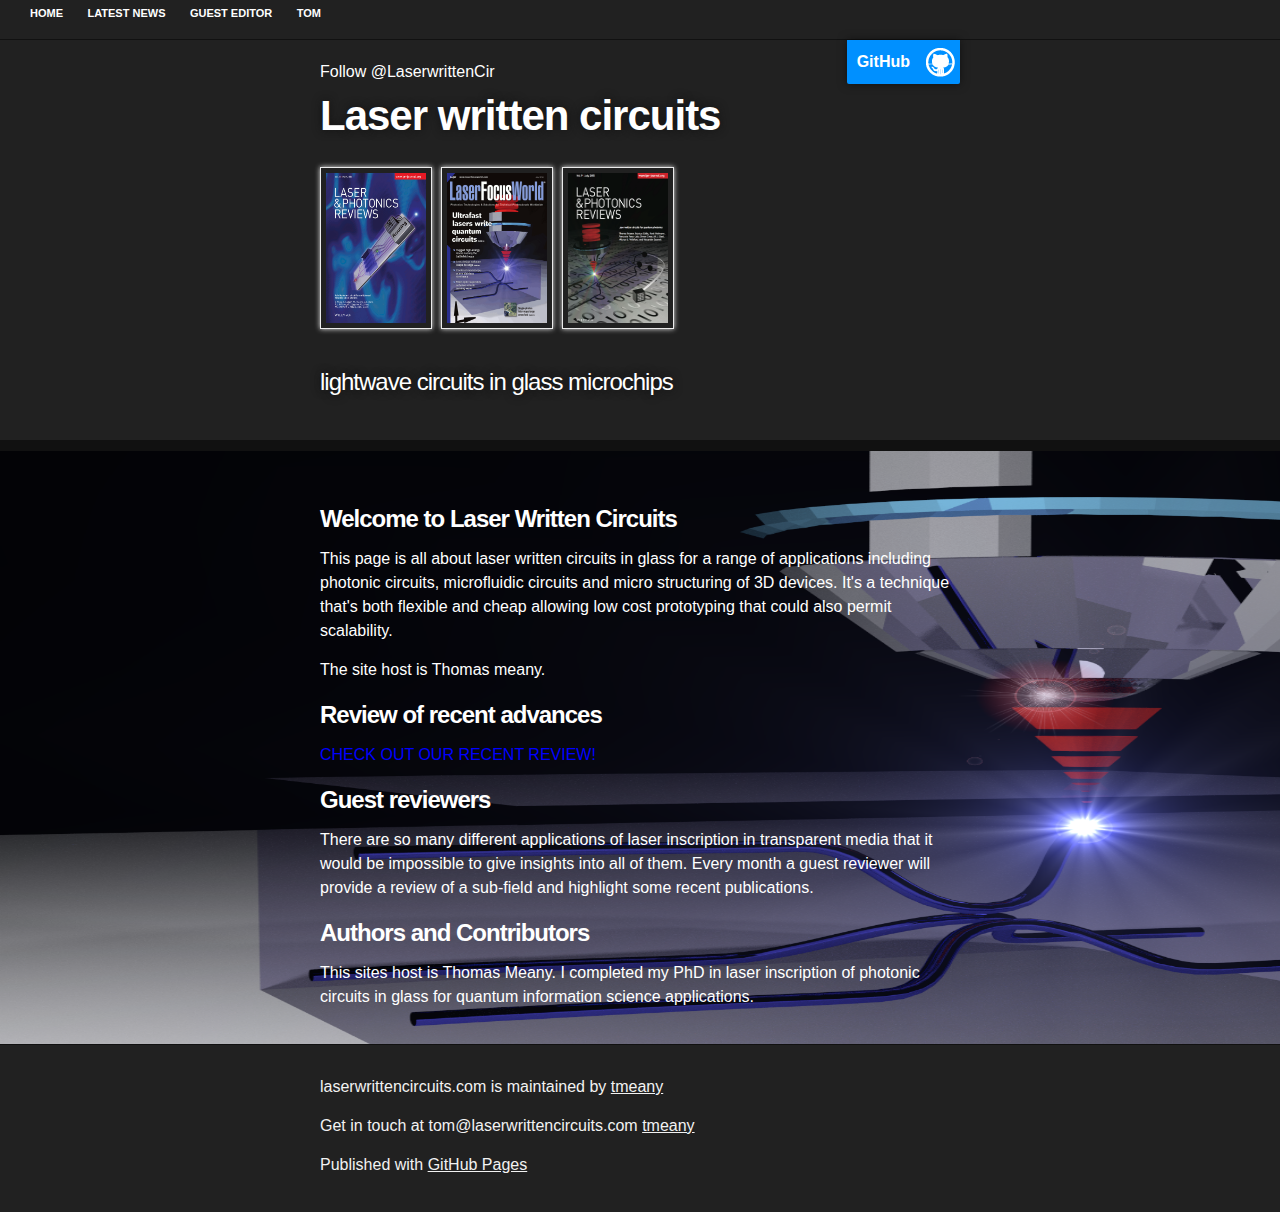
==== index.html @ 1dbbb888 "updates to new sections and css" ====
<!DOCTYPE html>
<html>

    <link href="http://s3.amazonaws.com/codecademy-content/courses/ltp/css/shift.css" rel="stylesheet">
    
    <link rel="stylesheet" href="http://s3.amazonaws.com/codecademy-content/courses/ltp/css/bootstrap.css">
    <link rel="stylesheet" href="main.css">

 <div class="nav"> 
     <div class="container"> 
<ul class="nav nav-pills">
    <li><a href="index.html">Home</a></li>
    <li><a href="latest_news.html">Latest News</a></li>
    <li><a href="guest_editor.html">Guest Editor</a></li>
    <li><a href="tom.html">Tom</a></li>
  </ul>
</div>
</div>
  <head>
<meta charset="character_set">
    <meta http-equiv="X-UA-Compatible" content="chrome=1">
    <meta name="description" content="laser.github.io : Laser written circuits">

    <link rel="stylesheet" type="text/css" media="screen" href="stylesheets/stylesheet.css">
<link rel="shortcut icon" href="http://sstatic.net/stackoverflow/img/favicon.ico">

    <title>Laser writing</title>
  </head>

  <body>

    <!-- HEADER -->
    <div id="header_wrap" class="outer">
        <header class="inner">
          <a id="forkme_banner" href="https://github.com/tmeany/laser.github.io">GitHub</a>
          <a href="https://twitter.com/LaserwrittenCir" class="twitter-follow-button" data-show-count="false">Follow @LaserwrittenCir</a>
<script>!function(d,s,id){var js,fjs=d.getElementsByTagName(s)[0],p=/^http:/.test(d.location)?'http':'https';if(!d.getElementById(id)){js=d.createElement(s);js.id=id;js.src=p+'://platform.twitter.com/widgets.js';fjs.parentNode.insertBefore(js,fjs);}}(document, 'script', 'twitter-wjs');</script>

          <h1 id="project_title">Laser written circuits</h1>
          <h1> <a href="http://onlinelibrary.wiley.com/doi/10.1002/lpor.201470033/abstract"><img src="images/lpor_v8_i3_back cover.gif" alt="laser and photonics reviews May issue" width="100" height="150"></a> <a href="http://research.science.mq.edu.au/cudos/publications/LFW%20Meany.pdf"><img src="images/1407LFW_C1.gif" alt="laser focus world July issue" width="100" height="150"></a> <a href="http://onlinelibrary.wiley.com/doi/10.1002/lpor.v9.4/issuetoc"><img src="images/LPR_cover.png" alt="laser and photonics reviews july15" width="100" height="150"></a></img></h1>
          <h2 id="project_tagline">lightwave circuits in glass microchips</h2>
        </header>
    </div>  
    <!-- MAIN CONTENT -->
    <div id="main_content_wrap" class="outer">
      <section id="main_content" class="inner">
        <h3>
<a name="Laser inscription of circuits in glass" class="anchor" href="#welcome-to-github-pages"><span class="octicon octicon-link"></span></a>Welcome to Laser Written Circuits</h3>
<p>This page is all about laser written circuits in glass for a range of applications including photonic circuits, microfluidic circuits and micro structuring of 3D devices. It's a technique that's both flexible and cheap allowing low cost prototyping that could also permit scalability. </p>

<p>The site host is Thomas meany.</p>

<h3>
<a name="Review of recent advances" class="anchor" href="#designer-templates"><span class="octicon octicon-link"></span></a>Review of recent advances</h3>

<p> <a name="lpr" class="linkout" href="http://onlinelibrary.wiley.com/doi/10.1002/lpor.v9.4/issuetoc">Check out our recent review!</a></p>

<h3>
<a name="Guest reviewers" class="anchor" href="#rather-drive-stick"><span class="octicon octicon-link"></span></a>Guest reviewers</h3>

<p>There are so many different applications of laser inscription in transparent media that it would be impossible to give insights into all of them. Every month a guest reviewer will provide a review of a sub-field and highlight some recent publications. </p>

<h3>
<a name="authors-and-contributors" class="anchor" href="#authors-and-contributors"><span class="octicon octicon-link"></span></a>Authors and Contributors</h3>

<p>This sites host is Thomas Meany. I completed my PhD in laser inscription of photonic circuits in glass for quantum information science applications.
  </p>

      </section>
    </div>

    <!-- FOOTER  -->
    <div id="footer_wrap" class="outer">
      <footer class="inner">
        <p class="copyright">laserwrittencircuits.com is maintained by <a href="https://github.com/tmeany">tmeany</a></p>
        <p class="copyright">Get in touch at tom@laserwrittencircuits.com <a href="https://github.com/tmeany">tmeany</a></p>
        <p>Published with <a href="http://pages.github.com">GitHub Pages</a></p>
      </footer>
    </div>

    

  </body>
</html>
---- main.css ----
.nav a {
  color: #5a5a5a;
  font-size: 11px;
  font-weight: bold;
  padding: 14px 10px;
  text-transform: uppercase;
}

.nav li {
  outline-color: blue;
  display: inline;
  text-transform: uppercase;
}

.jumbotron {
  background-image:url('http://www.cam-ceeds.org/ckfinder/userfiles/images/about_us.jpg');
  height: 500px;
  background-repeat: no-repeat;
  background-size: cover;
}
.research-details a {
  color: blue;
  font-size: 11px;
  font-weight: bold;
  padding: 14px 10px;
}

.jumbotron .container {
  position: relative;
  top:1px;
}

.jumbotron h1 {
  color: #fff;
  font-size: 48px;  
  font-family: 'Shift', sans-serif;
  font-weight: bold;
}

.jumbotron p {
  font-size: 20px;
  color: #fff;
}

.learn-more {
  background-color: #f7f7f7;
}

.learn-more h3 {
  font-family: 'Shift', sans-serif;
  font-size: 18px;
  font-weight: bold;
}

.learn-more a {
  color: #00b0ff;
}
---- stylesheets/stylesheet.css ----
/*******************************************************************************
Slate Theme for GitHub Pages
by Jason Costello, @jsncostello
*******************************************************************************/

@import url(pygment_trac.css);

/*******************************************************************************
MeyerWeb Reset
*******************************************************************************/

html, body, div, span, applet, object, iframe,
h1, h2, h3, h4, h5, h6, p, blockquote, pre,
a, abbr, acronym, address, big, cite, code,
del, dfn, em, img, ins, kbd, q, s, samp,
small, strike, strong, sub, sup, tt, var,
b, u, i, center,
dl, dt, dd, ol, ul, li,
fieldset, form, label, legend,
table, caption, tbody, tfoot, thead, tr, th, td,
article, aside, canvas, details, embed,
figure, figcaption, footer, header, hgroup,
menu, nav, output, ruby, section, summary,
time, mark, audio, video {
  margin: 0;
  padding: 0;
  border: 0;
  font: inherit;
  vertical-align: baseline;
}

/* HTML5 display-role reset for older browsers */
article, aside, details, figcaption, figure,
footer, header, hgroup, menu, nav, section {
  display: block;
}

ol, ul {
  list-style: none;
}

table {
  border-collapse: collapse;
  border-spacing: 0;
}

/*******************************************************************************
Theme Styles
*******************************************************************************/

body {
  box-sizing: border-box;
  color: #fff;
  background: #212121;
  font-size: 16px;
  font-family: 'Myriad Pro', Calibri, Helvetica, Arial, sans-serif;
  line-height: 1.5;
  -webkit-font-smoothing: antialiased;
}

h1, h2, h3, h4, h5, h6 {
  margin: 10px 0;
  font-weight: 700;
  color: #fff;
  font-family: 'Lucida Grande', 'Calibri', Helvetica, Arial, sans-serif;
  letter-spacing: -1px;
}

h1 {
  font-size: 36px;
  font-weight: 700;
}

h2 {
  padding-bottom: 10px;
  font-size: 32px;
  background: url('../images/bg_hr.png') repeat-x bottom;
}

h3 {
  font-size: 24px;
}

h4 {
  font-size: 21px;
}

h5 {
  font-size: 18px;
}

h6 {
  font-size: 16px;
}

p {
  margin: 10px 0 15px 0;
}

footer p {
  color: #f2f2f2;
}

a {
  text-decoration: none;
  color: #fff;
  text-shadow: none;

  transition: color 0.5s ease;
  transition: text-shadow 0.5s ease;
  -webkit-transition: color 0.5s ease;
  -webkit-transition: text-shadow 0.5s ease;
  -moz-transition: color 0.5s ease;
  -moz-transition: text-shadow 0.5s ease;
  -o-transition: color 0.5s ease;
  -o-transition: text-shadow 0.5s ease;
  -ms-transition: color 0.5s ease;
  -ms-transition: text-shadow 0.5s ease;
}

a:hover, a:focus {text-decoration: underline;}

footer a {
  color: #F2F2F2;
  text-decoration: underline;
}

em {
  font-style: italic;
}

strong {
  font-weight: bold;
}

img {
  position: relative;
  margin: 0 auto;
  max-width: 739px;
  padding: 5px;
  margin: 10px 0 10px 0;
  border: 1px solid #ebebeb;

  box-shadow: 0 0 5px #ebebeb;
  -webkit-box-shadow: 0 0 5px #ebebeb;
  -moz-box-shadow: 0 0 5px #ebebeb;
  -o-box-shadow: 0 0 5px #ebebeb;
  -ms-box-shadow: 0 0 5px #ebebeb;
}

p img {
  display: inline;
  margin: 0;
  padding: 0;
  vertical-align: middle;
  text-align: center;
  border: none;
}

pre, code {
  width: 100%;
  color: #222;
  background-color: #fff;

  font-family: Monaco, "Bitstream Vera Sans Mono", "Lucida Console", Terminal, monospace;
  font-size: 14px;

  border-radius: 2px;
  -moz-border-radius: 2px;
  -webkit-border-radius: 2px;
}

pre {
  width: 100%;
  padding: 10px;
  box-shadow: 0 0 10px rgba(0,0,0,.1);
  overflow: auto;
}

code {
  padding: 3px;
  margin: 0 3px;
  box-shadow: 0 0 10px rgba(0,0,0,.1);
}

pre code {
  display: block;
  box-shadow: none;
}

blockquote {
  color: #666;
  margin-bottom: 20px;
  padding: 0 0 0 20px;
  border-left: 3px solid #bbb;
}


ul, ol, dl {
  margin-bottom: 15px
}

ul {
  list-style: inside;
  padding-left: 20px;
}

ol {
  list-style: decimal inside;
  padding-left: 20px;
}

dl dt {
  font-weight: bold;
}

dl dd {
  padding-left: 20px;
  font-style: italic;
}

dl p {
  padding-left: 20px;
  font-style: italic;
}

hr {
  height: 1px;
  margin-bottom: 5px;
  border: none;
  background: url('../images/bg_hr.png') repeat-x center;
}

table {
  border: 1px solid #373737;
  margin-bottom: 20px;
  text-align: left;
 }

th {
  font-family: 'Lucida Grande', 'Helvetica Neue', Helvetica, Arial, sans-serif;
  padding: 10px;
  background: #373737;
  color: #fff;
 }

td {
  padding: 10px;
  border: 1px solid #373737;
 }

form {
  background: #f2f2f2;
  padding: 20px;
}

/*******************************************************************************
Full-Width Styles
*******************************************************************************/
.nav a {
  color: #fff;
  font-size: 11px;
  font-weight: bold;
  padding: 14px 10px;
  text-transform: uppercase;
}

.nav li {
  color: #fff;
  outline-color: white
  display: inline;
  text-transform: uppercase;
}

.outer {
  width: 100%;
}
.linkout {
  color: blue;
  display: inline;
  text-transform: uppercase;
}

.inner {
  position: relative;
  max-width: 640px;
  padding: 20px 10px;
  margin: 0 auto;
}

#forkme_banner {
  display: block;
  position: absolute;
  top:0;
  right: 10px;
  z-index: 10;
  padding: 10px 50px 10px 10px;
  color: #fff;
  background: url('../images/blacktocat.png') #0090ff no-repeat 95% 50%;
  font-weight: 700;
  box-shadow: 0 0 10px rgba(0,0,0,.5);
  border-bottom-left-radius: 2px;
  border-bottom-right-radius: 2px;
}

#header_wrap {
   background: url(../images/background.png);
   background-size: 100% 150%;
   border-top: 1px solid #111;
  border-bottom: 10px solid #111;
  border-bottom-right-radius: 1px solid #111;
 
}

#project_title {
  margin: 0;
  color: #fff;
  font-size: 42px;
  font-weight: 700;
  text-shadow: #111 0px 0px 10px;
}

#project_tagline {
  color: #fff;
  font-size: 24px;
  font-weight: 300;
  background: none;
  text-shadow: #111 0px 0px 10px;
}

#downloads {
  position: absolute;
  width: 210px;
  z-index: 10;
  bottom: -40px;
  right: 0;
  height: 70px;
  background: url('../images/icon_download.png') no-repeat 0% 90%;
}

#main_content_wrap {
  background: url(../images/laser_writing_1_vglow_v2.png);
  background-size: 170% 110%;
  border-top: 1px solid #111;
  border-bottom: 1px solid #111;
  border-bottom-right-radius: 1px solid #111;
}

#main_content {
  padding-top: 40px;
}

#footer_wrap {
  background: #212121;
}



/*******************************************************************************
Small Device Styles
*******************************************************************************/

@media screen and (max-width: 480px) {
  body {
    font-size:14px;
  }

  #downloads {
    display: none;
  }

  .inner {
    min-width: 320px;
    max-width: 480px;
  }

  #project_title {
  font-size: 32px;
  }

  h1 {
    font-size: 28px;
  }

  h2 {
    font-size: 24px;
  }

  h3 {
    font-size: 21px;
  }

  h4 {
    font-size: 18px;
  }

  h5 {
    font-size: 14px;
  }

  h6 {
    font-size: 12px;
  }

  code, pre {
    min-width: 320px;
    max-width: 480px;
    font-size: 11px;
  }

}
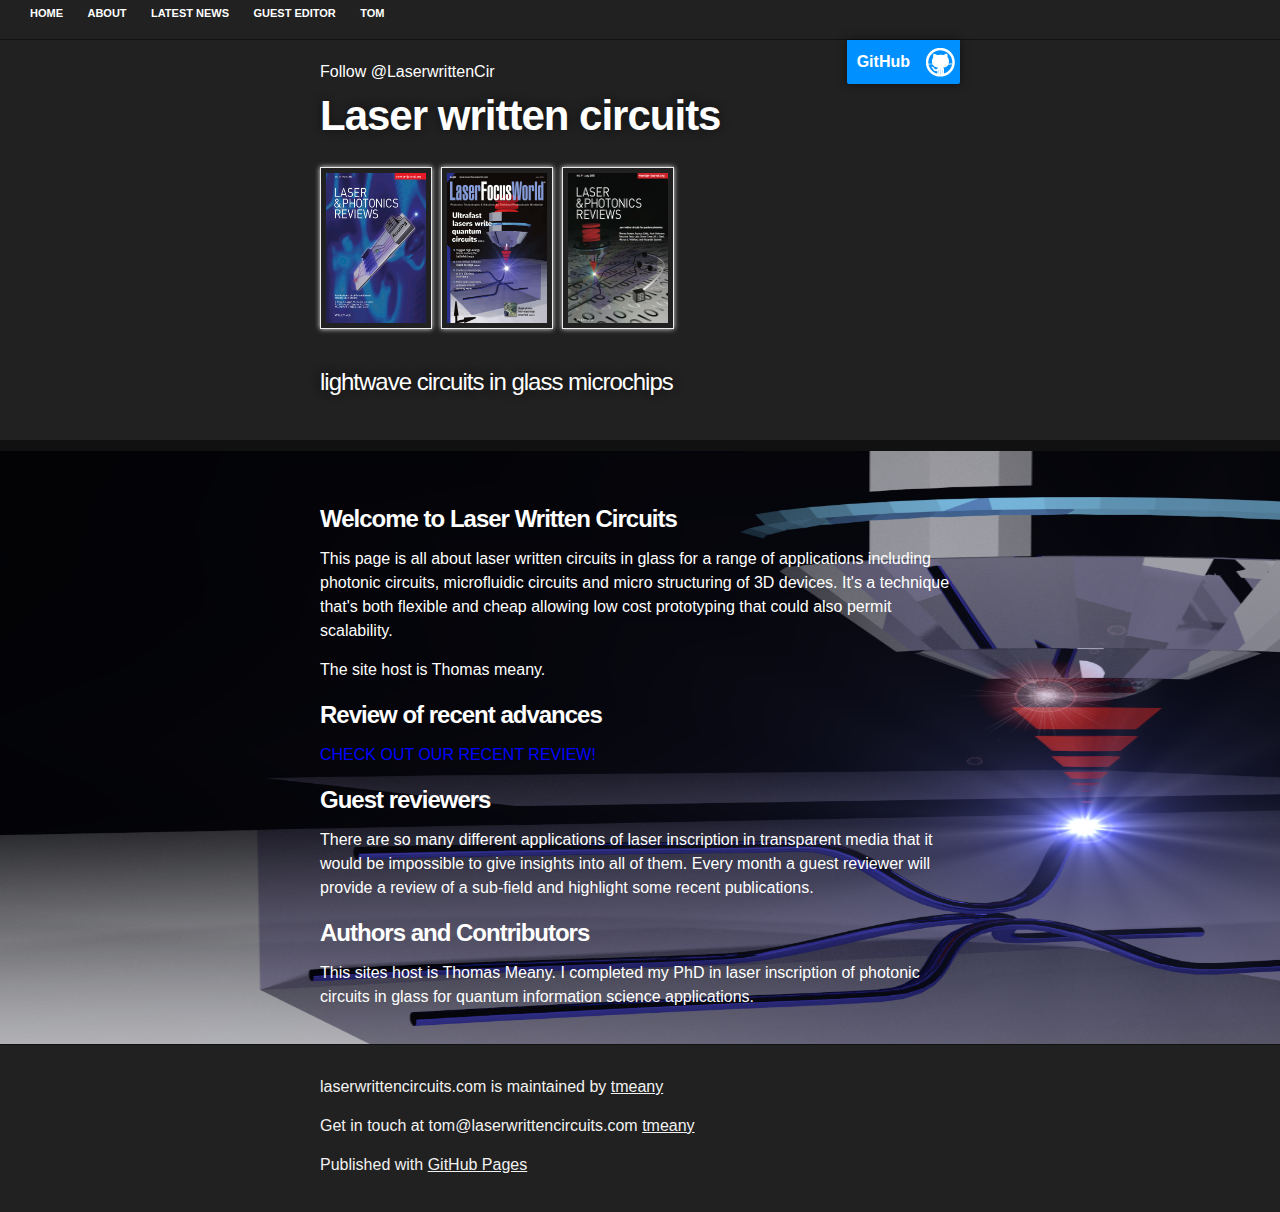
==== commit c5ca2548: "updates to new sections and css" ====
--- a/index.html
+++ b/index.html
@@ -10,6 +10,7 @@
      <div class="container"> 
 <ul class="nav nav-pills">
     <li><a href="index.html">Home</a></li>
+     <li><a href="about.html">About</a></li>
     <li><a href="latest_news.html">Latest News</a></li>
     <li><a href="guest_editor.html">Guest Editor</a></li>
     <li><a href="tom.html">Tom</a></li>
@@ -22,9 +23,28 @@
     <meta name="description" content="laser.github.io : Laser written circuits">
 
     <link rel="stylesheet" type="text/css" media="screen" href="stylesheets/stylesheet.css">
-<link rel="shortcut icon" href="http://sstatic.net/stackoverflow/img/favicon.ico">
+
+<!-- FAVICON -->
+<link rel="apple-touch-icon" sizes="57x57" href="images/favicon/apple-icon-57x57.png">
+<link rel="apple-touch-icon" sizes="60x60" href="images/favicon//apple-icon-60x60.png">
+<link rel="apple-touch-icon" sizes="72x72" href="images/favicon//apple-icon-72x72.png">
+<link rel="apple-touch-icon" sizes="76x76" href="images/favicon//apple-icon-76x76.png">
+<link rel="apple-touch-icon" sizes="114x114" href="images/favicon//apple-icon-114x114.png">
+<link rel="apple-touch-icon" sizes="120x120" href="images/favicon//apple-icon-120x120.png">
+<link rel="apple-touch-icon" sizes="144x144" href="images/favicon//apple-icon-144x144.png">
+<link rel="apple-touch-icon" sizes="152x152" href="images/favicon//apple-icon-152x152.png">
+<link rel="apple-touch-icon" sizes="180x180" href="images/favicon//apple-icon-180x180.png">
+<link rel="icon" type="image/png" sizes="192x192"  href="images/favicon//android-icon-192x192.png">
+<link rel="icon" type="image/png" sizes="32x32" href="images/favicon//favicon-32x32.png">
+<link rel="icon" type="image/png" sizes="96x96" href="images/favicon//favicon-96x96.png">
+<link rel="icon" type="image/png" sizes="16x16" href="images/favicon/favicon.ico">
+<link rel="manifest" href="images/favicon//manifest.json">
+<meta name="msapplication-TileColor" content="#ffffff">
+<meta name="msapplication-TileImage" content="/images/favicon/ms-icon-144x144.png">
+<meta name="theme-color" content="#ffffff">
 
     <title>Laser writing</title>
+    
   </head>
 
   <body>
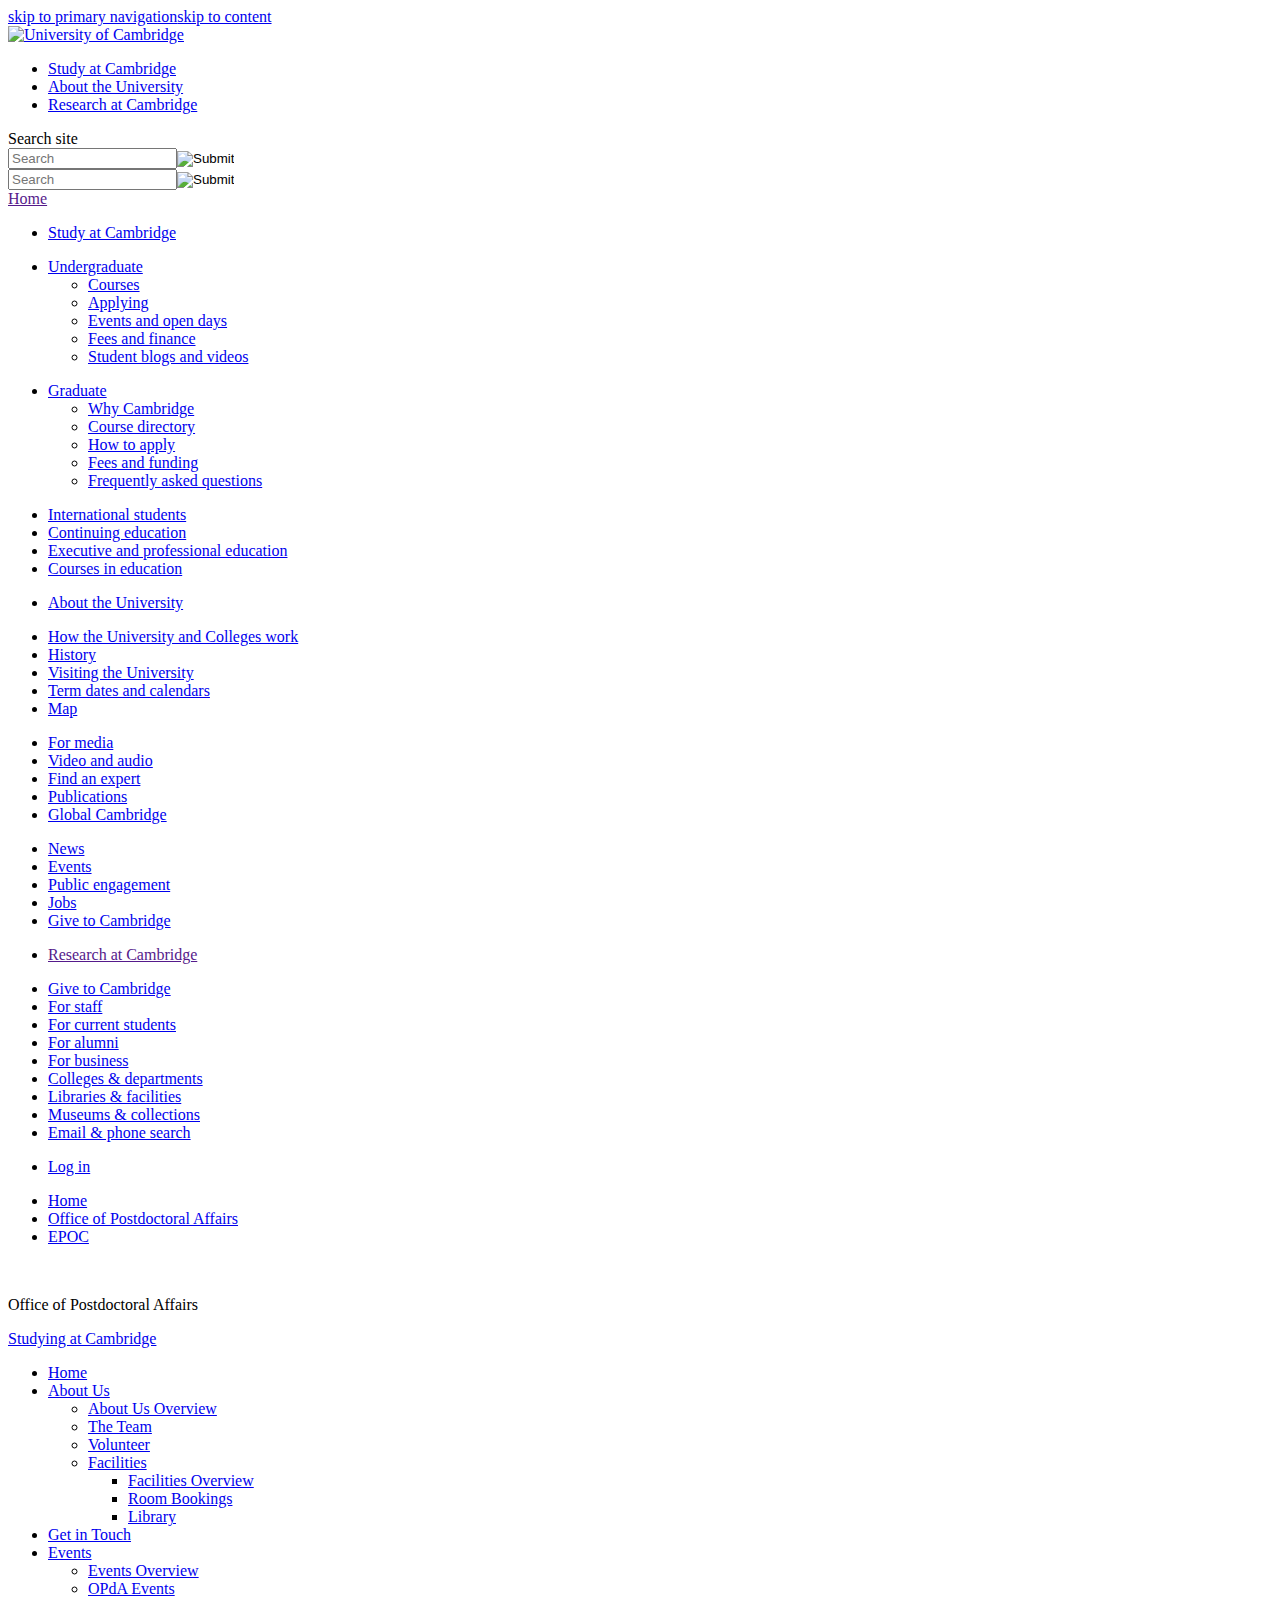
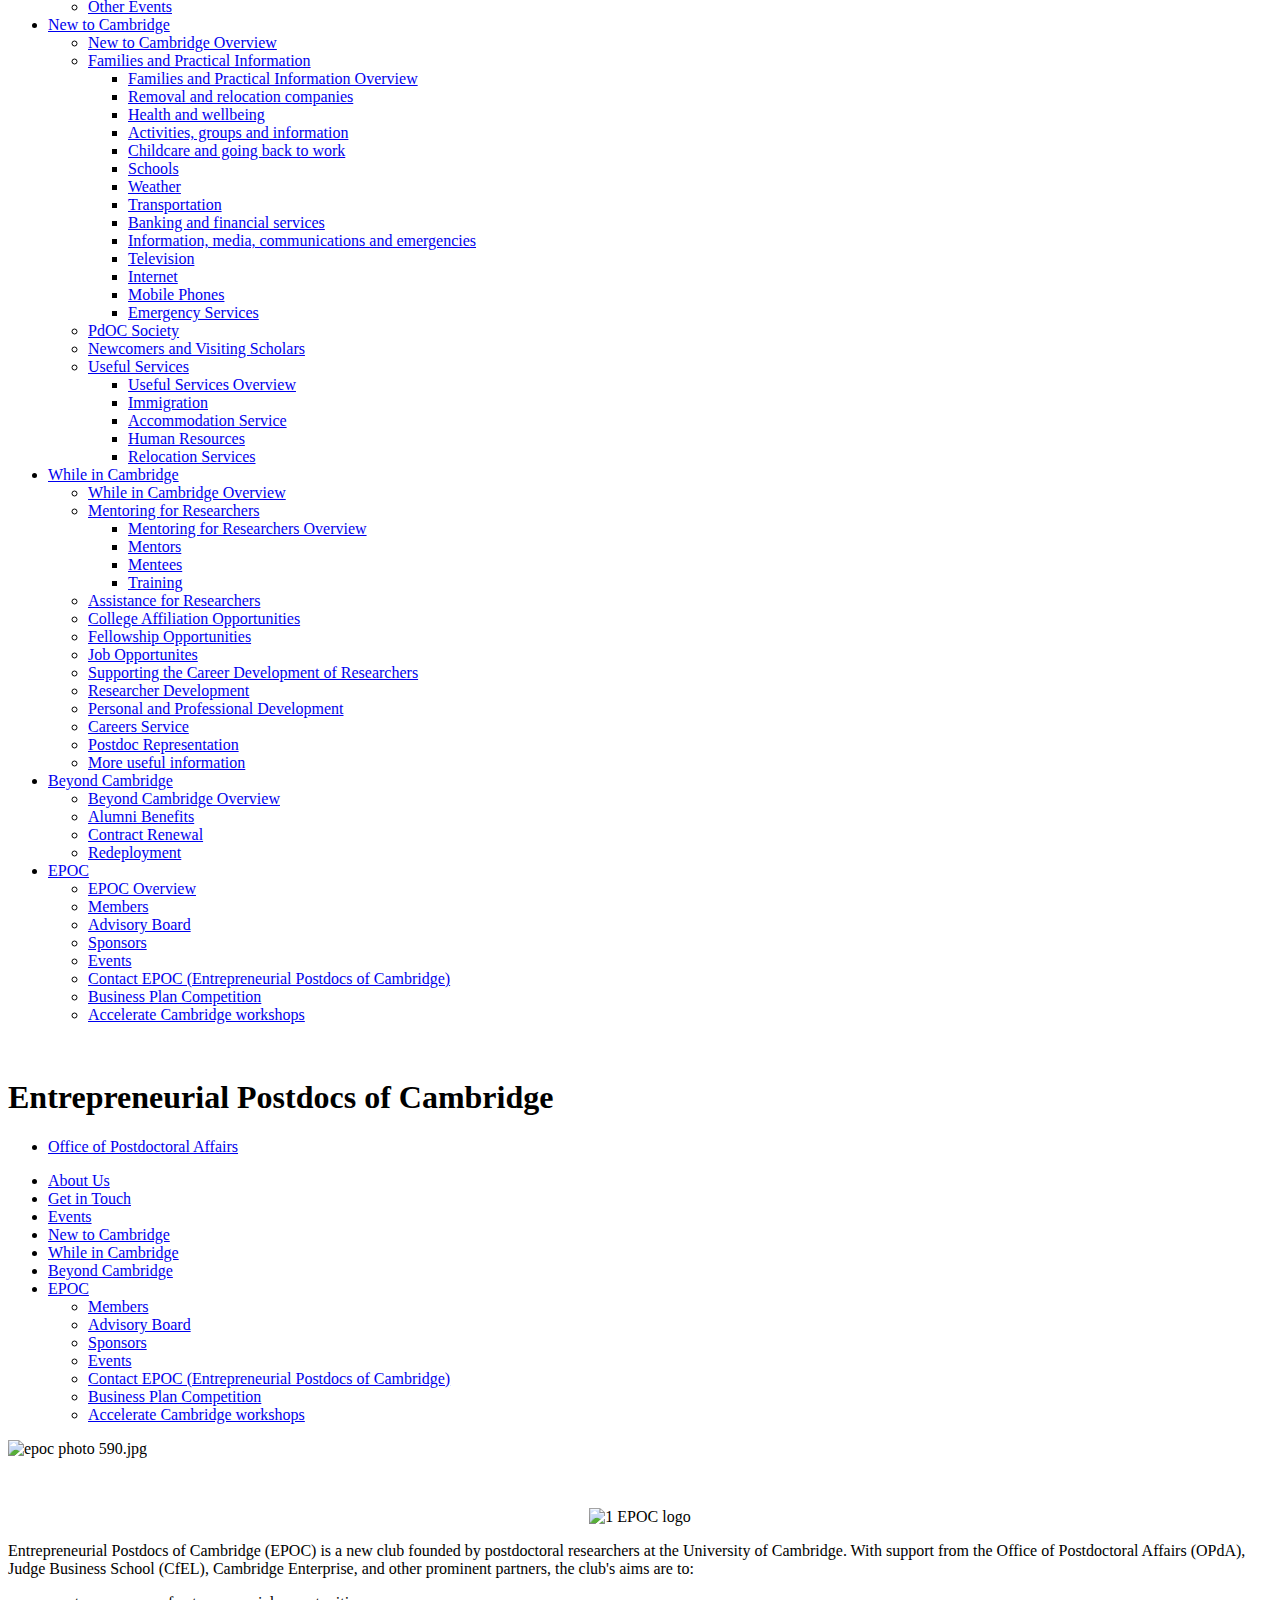
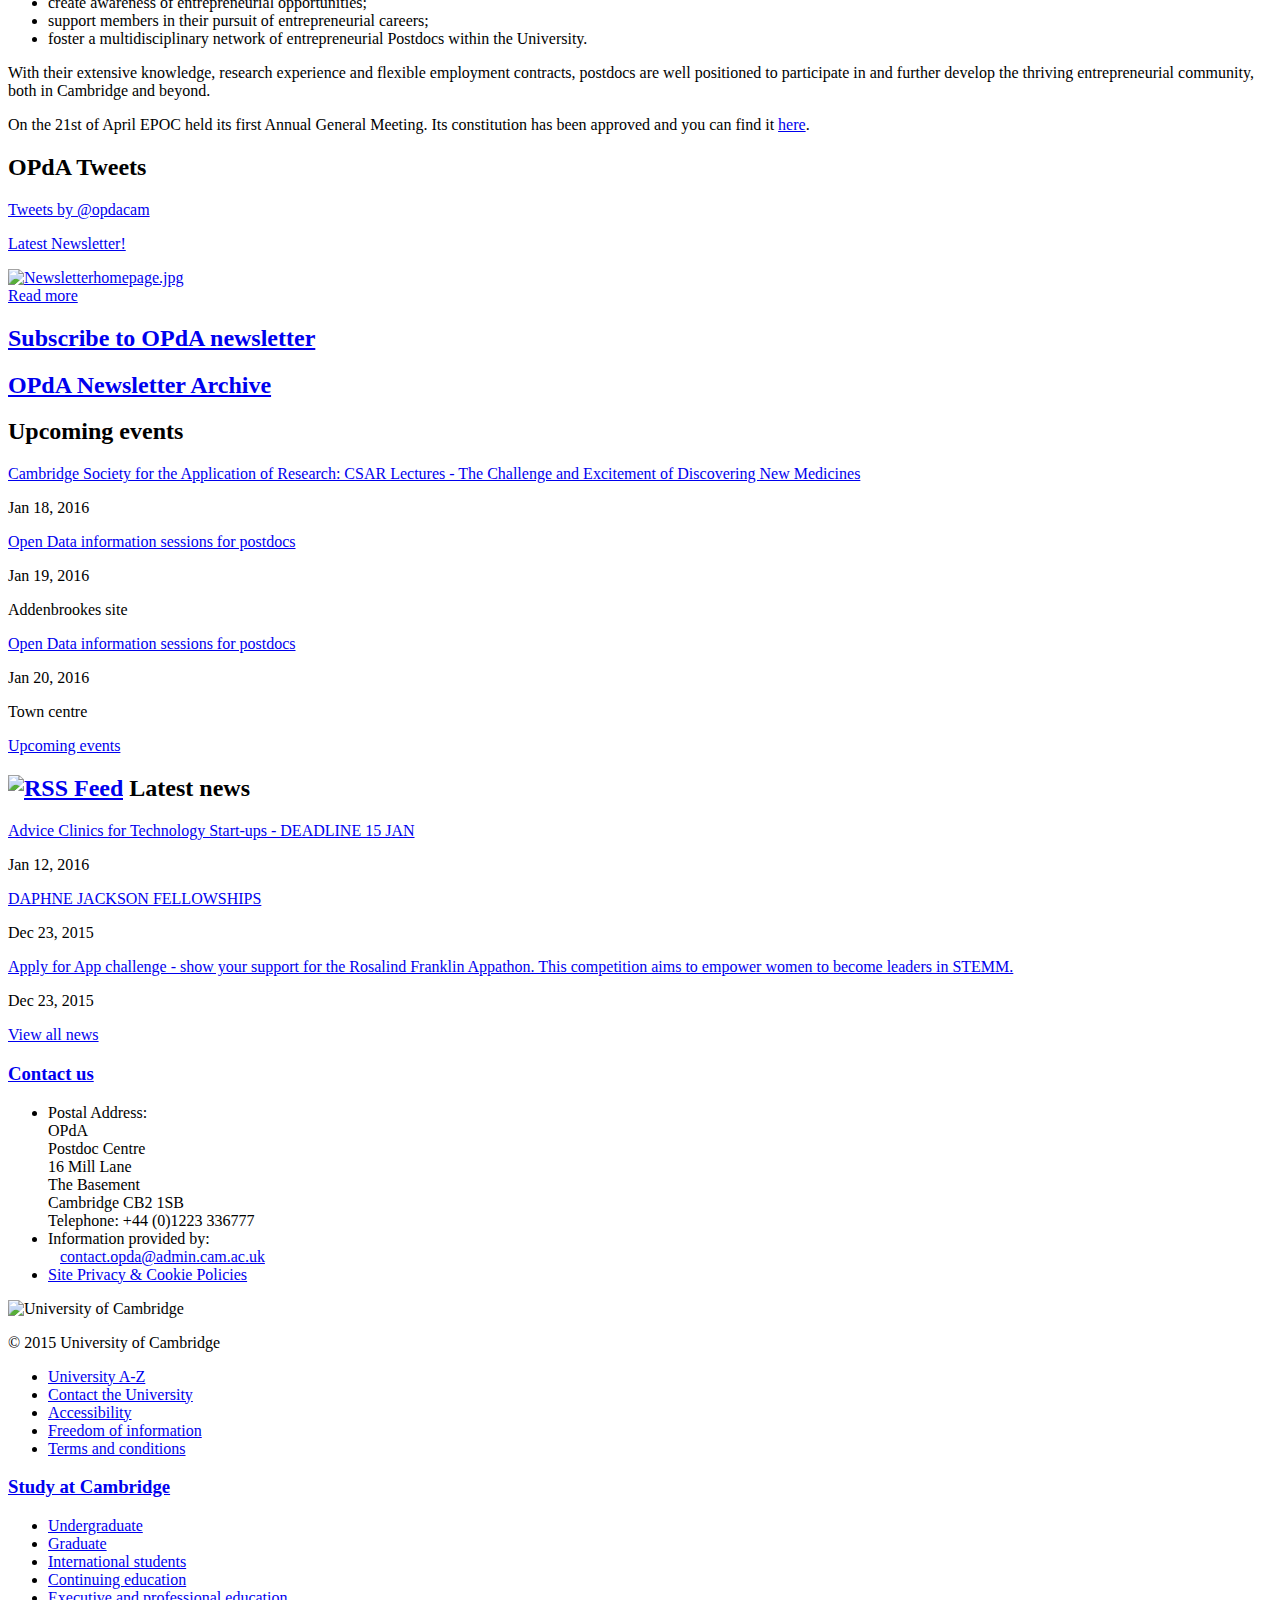
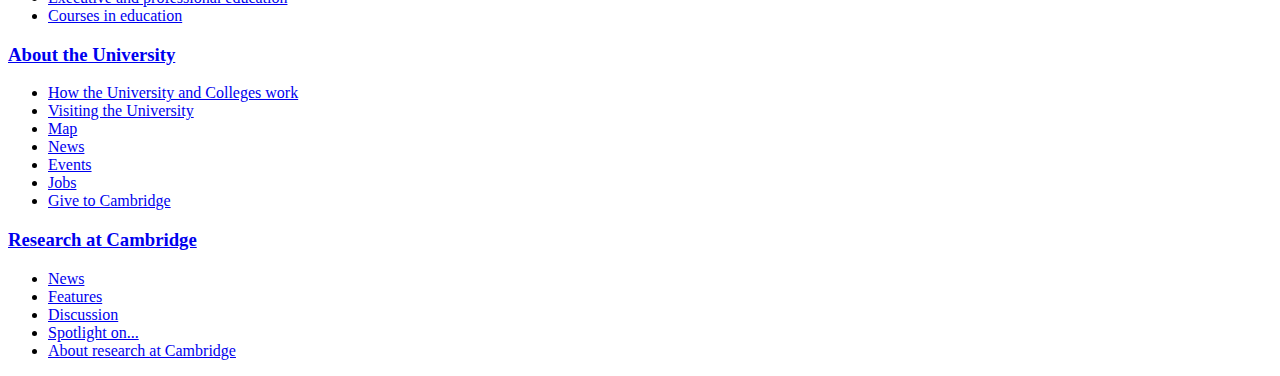
==== commit be573eca: "test" ====
--- a/index.html
+++ b/index.html
@@ -1,104 +1,988 @@
 <!DOCTYPE html>
-<html>
-
-    <link href="http://s3.amazonaws.com/codecademy-content/courses/ltp/css/shift.css" rel="stylesheet">
-    
-    <link rel="stylesheet" href="http://s3.amazonaws.com/codecademy-content/courses/ltp/css/bootstrap.css">
-    <link rel="stylesheet" href="main.css">
-
- <div class="nav"> 
-     <div class="container"> 
-<ul class="nav nav-pills">
-    <li><a href="index.html">Home</a></li>
-     <li><a href="about.html">About</a></li>
-    <li><a href="latest_news.html">Latest News</a></li>
-    <li><a href="guest_editor.html">Guest Editor</a></li>
-    <li><a href="tom.html">Tom</a></li>
-  </ul>
-</div>
-</div>
-  <head>
-<meta charset="character_set">
-    <meta http-equiv="X-UA-Compatible" content="chrome=1">
-    <meta name="description" content="laser.github.io : Laser written circuits">
-
-    <link rel="stylesheet" type="text/css" media="screen" href="stylesheets/stylesheet.css">
-
-<!-- FAVICON -->
-<link rel="apple-touch-icon" sizes="57x57" href="images/favicon/apple-icon-57x57.png">
-<link rel="apple-touch-icon" sizes="60x60" href="images/favicon//apple-icon-60x60.png">
-<link rel="apple-touch-icon" sizes="72x72" href="images/favicon//apple-icon-72x72.png">
-<link rel="apple-touch-icon" sizes="76x76" href="images/favicon//apple-icon-76x76.png">
-<link rel="apple-touch-icon" sizes="114x114" href="images/favicon//apple-icon-114x114.png">
-<link rel="apple-touch-icon" sizes="120x120" href="images/favicon//apple-icon-120x120.png">
-<link rel="apple-touch-icon" sizes="144x144" href="images/favicon//apple-icon-144x144.png">
-<link rel="apple-touch-icon" sizes="152x152" href="images/favicon//apple-icon-152x152.png">
-<link rel="apple-touch-icon" sizes="180x180" href="images/favicon//apple-icon-180x180.png">
-<link rel="icon" type="image/png" sizes="192x192"  href="images/favicon//android-icon-192x192.png">
-<link rel="icon" type="image/png" sizes="32x32" href="images/favicon//favicon-32x32.png">
-<link rel="icon" type="image/png" sizes="96x96" href="images/favicon//favicon-96x96.png">
-<link rel="icon" type="image/png" sizes="16x16" href="images/favicon/favicon.ico">
-<link rel="manifest" href="images/favicon//manifest.json">
-<meta name="msapplication-TileColor" content="#ffffff">
-<meta name="msapplication-TileImage" content="/images/favicon/ms-icon-144x144.png">
-<meta name="theme-color" content="#ffffff">
-
-    <title>Laser writing</title>
-    
-  </head>
-
-  <body>
-
-    <!-- HEADER -->
-    <div id="header_wrap" class="outer">
-        <header class="inner">
-          <a id="forkme_banner" href="https://github.com/tmeany/laser.github.io">GitHub</a>
-          <a href="https://twitter.com/LaserwrittenCir" class="twitter-follow-button" data-show-count="false">Follow @LaserwrittenCir</a>
-<script>!function(d,s,id){var js,fjs=d.getElementsByTagName(s)[0],p=/^http:/.test(d.location)?'http':'https';if(!d.getElementById(id)){js=d.createElement(s);js.id=id;js.src=p+'://platform.twitter.com/widgets.js';fjs.parentNode.insertBefore(js,fjs);}}(document, 'script', 'twitter-wjs');</script>
-
-          <h1 id="project_title">Laser written circuits</h1>
-          <h1> <a href="http://onlinelibrary.wiley.com/doi/10.1002/lpor.201470033/abstract"><img src="images/lpor_v8_i3_back cover.gif" alt="laser and photonics reviews May issue" width="100" height="150"></a> <a href="http://research.science.mq.edu.au/cudos/publications/LFW%20Meany.pdf"><img src="images/1407LFW_C1.gif" alt="laser focus world July issue" width="100" height="150"></a> <a href="http://onlinelibrary.wiley.com/doi/10.1002/lpor.v9.4/issuetoc"><img src="images/LPR_cover.png" alt="laser and photonics reviews july15" width="100" height="150"></a></img></h1>
-          <h2 id="project_tagline">lightwave circuits in glass microchips</h2>
-        </header>
+<html xmlns="http://www.w3.org/1999/xhtml" lang="en" class="no-js" xml:lang="en"><head><base href="http://www.opda.cam.ac.uk/epoc/epoc" /><!--[if lt IE 7]></base><![endif]--><link rel="stylesheet" type="text/css" media="screen" href="http://www.opda.cam.ac.uk/portal_css/Falcon%20Theme/reset-cachekey-63c7e71ba7c9dec34f0e672a372815c7.css" /><link rel="stylesheet" type="text/css" href="http://www.opda.cam.ac.uk/portal_css/Falcon%20Theme/base-cachekey-07775de4aa33c0232328fcf06096b0cd.css" /><link rel="stylesheet" type="text/css" media="all" href="http://www.opda.cam.ac.uk/portal_css/Falcon%20Theme/facultyStaffDirectory-cachekey-26ba2a692868b0b3599d5597ba94e834.css" /><link rel="stylesheet" type="text/css" media="all" href="http://www.opda.cam.ac.uk/portal_css/Falcon%20Theme/++resource++ucam.falcon.theme/light/stylesheets/full-stylesheet.css" /><link rel="stylesheet" type="text/css" media="all" href="http://www.opda.cam.ac.uk/portal_css/Falcon%20Theme/++resource++ucam.falcon.theme/light/stylesheets/styleguide.css" /><link rel="stylesheet" type="text/css" media="all" href="http://www.opda.cam.ac.uk/portal_css/Falcon%20Theme/++resource++ucam.falcon.theme/local/falcon.css" /><link rel="stylesheet" type="text/css" media="screen" href="http://www.opda.cam.ac.uk/portal_css/Falcon%20Theme/resourcecollective.carouselcarousel-cachekey-898ecfb4cce0119302d1b12f4dd8a826.css" /><link rel="stylesheet" type="text/css" media="all" href="http://www.opda.cam.ac.uk/portal_css/Falcon%20Theme/ploneCustom.css" /><link rel="alternate" type="application/json+oembed" href="http://www.opda.cam.ac.uk/@@oembed?url=http%3A%2F%2Fwww.opda.cam.ac.uk%2Fepoc%2Fepoc&amp;format=json" title="Entrepreneurial Postdocs of Cambridge oEmbed Profile" /><link rel="alternate" type="text/xml+oembed" href="http://www.opda.cam.ac.uk/@@oembed?url=http%3A%2F%2Fwww.opda.cam.ac.uk%2Fepoc%2Fepoc&amp;format=xml" title="Entrepreneurial Postdocs of Cambridge oEmbed Profile" /><meta http-equiv="Content-Type" content="text/html; charset=utf-8" /><meta http-equiv="X-UA-Compatible" content="IE=edge" /><title>Entrepreneurial Postdocs of Cambridge — Office of Postdoctoral Affairs</title><meta name="viewport" content="width=device-width, initial-scale=1.0" /><!-- Place favicon.ico & apple-touch-icon.png in the root of your domain and delete these references --><link rel="shortcut icon" type="image/x-icon" href=" http://www.opda.cam.ac.uk/ucam_favicon.ico" /><link rel="apple-touch-icon" href="/apple-touch-icon.png" /><!-- CSS : implied media="all" --><script type="text/javascript" src="//use.typekit.com/ccz1grx.js"></script><script type="text/javascript">try{Typekit.load();}catch(e){}</script><script type="text/javascript">  document.documentElement.className += " js";</script><style type="text/css" media="all">@import url(http://www.opda.cam.ac.uk/portal_css/Falcon%20Theme/ploneboard-cachekey-265fa8339a1ceb8dcebcf70c8a6c976a.css);</style><style type="text/css" media="screen">@import url(http://www.opda.cam.ac.uk/portal_css/Falcon%20Theme/resourceplone.formwidget.autocompletejquery.autocomplete-cachekey-0f34ffe306d95774cc9cf5a3648d9aaa.css);</style><!--[if lt IE 8]>    
+    
+    <link rel="stylesheet" type="text/css" media="screen" href="http://www.opda.cam.ac.uk/portal_css/Falcon%20Theme/IEFixes-cachekey-1a844d5b9c9c700ded39c9f78815a2ba.css" />
+        <![endif]--><script type="text/javascript" src="http://www.opda.cam.ac.uk/portal_javascripts/Falcon%20Theme/resourceplone.app.jquery-cachekey-52e6a1304ef4b157248465e76925623d.js"></script><script type="text/javascript" src="http://www.opda.cam.ac.uk/portal_javascripts/Falcon%20Theme/collective.js.jqueryui.custom.min-cachekey-5f137dcb34251042928ca06ec52bfde1.js"></script><script type="text/javascript" src="http://www.opda.cam.ac.uk/portal_javascripts/Falcon%20Theme/resourceucam.falcon.jsdatagridfield_fixup-cachekey-4dc00c9951850b78ba4ec7d2ff21dc61.js"></script><script type="text/javascript" src="http://www.opda.cam.ac.uk/portal_javascripts/Falcon%20Theme/kss-bbb-cachekey-95cc04e93a491338f247f91bc0480261.js"></script><script type="text/javascript">var jqueryOmebedSettings = {embedMethod: "append",defaultOEmbedProvider: "plone",activate_jqueryoembed_integration: true};</script><script type="text/javascript">
+$(document).ready(function() {
+    // can use links inside div.oembed too since "a" don't work for tinymce styles
+    $("a.oembed,.oembed a").oembed(null, jqueryOmebedSettings);
+});
+</script><script type="text/javascript">
+        jQuery(function($){
+            if (typeof($.datepicker) != "undefined"){
+              $.datepicker.setDefaults(
+                jQuery.extend($.datepicker.regional[''],
+                {dateFormat: 'mm/dd/yy'}));
+            }
+        });
+        </script><meta name="DC.creator" content="sc780@cam.ac.uk" /><meta name="DC.format" content="text/html" /><meta name="DC.language" content="en" /><meta name="DC.date.modified" content="2015-10-03T17:28:24+00:00" /><meta name="DC.date.created" content="2014-12-12T14:58:41+00:00" /><meta name="DC.type" content="Page" /><meta name="DC.distribution" content="Global" /><meta name="robots" content="ALL" /><meta name="distribution" content="Global" /><script>
+  (function(i,s,o,g,r,a,m){i['GoogleAnalyticsObject']=r;i[r]=i[r]||function(){
+  (i[r].q=i[r].q||[]).push(arguments)},i[r].l=1*new Date();a=s.createElement(o),
+  m=s.getElementsByTagName(o)[0];a.async=1;a.src=g;m.parentNode.insertBefore(a,m)
+  })(window,document,'script','//www.google-analytics.com/analytics.js','ga');
+
+  ga('create', 'UA-51713364-1', 'cam.ac.uk');
+  ga('send', 'pageview');
+
+</script></head><body class="template-document_view portaltype-document site-OPDA section-epoc subsection-epoc icons-on userrole-anonymous campl-theme-8"><!--[if lt IE 7]>
+<div class="lt-ie9 lt-ie8 lt-ie7">
+<![endif]--><!--[if IE 7]>
+<div class="lt-ie9 lt-ie8">
+<![endif]--><!--[if IE 8]>
+<div class="lt-ie9">
+<![endif]--><a href="#primary-nav" class="campl-skipTo">skip to primary navigation</a><a href="#campl-content" class="campl-skipTo">skip to content</a><div class="campl-row campl-global-header">
+    <div class="campl-wrap clearfix"> 
+      <div class="campl-header-container campl-column8" id="global-header-controls">
+        <a href="http://www.cam.ac.uk" class="campl-main-logo">
+          <img alt="University of Cambridge" src="/++theme++ucam.falcon/light/images/interface/main-logo-small.png" /></a>
+
+        <ul class="campl-unstyled-list campl-horizontal-navigation campl-global-navigation clearfix" id="primary-nav"><li>
+            <a href="#study-with-us">Study at Cambridge</a>
+          </li>
+          <li>
+            <a href="#about-the-university">About the University</a>
+          </li>
+          <li>
+            <a href="http://www.cam.ac.uk/research" class="campl-no-drawer">Research at Cambridge</a>
+          </li>
+        </ul></div>
+        
+      <div class="campl-column2">
+        <div class="campl-quicklinks">
+        </div>
+      </div>
+        
+      <div class="campl-column2">
+        
+        <div class="campl-site-search" id="site-search-btn">
+    <label for="header-search" class="hidden">Search site</label>
+    <div class="campl-search-input">
+      <form action="http://www.opda.cam.ac.uk/@@search">
+      
+        <input id="header-search" type="text" placeholder="Search" name="SearchableText" size="18" title="Search Site" class="text search-autocomplete" /><input type="image" class="campl-search-submit " src="http://www.opda.cam.ac.uk/++theme++ucam.falcon/light/images/interface/btn-search-header.png" /></form>
+    </div>
+  </div>
+      </div>
+    </div>    
+  </div><div class="campl-row campl-global-header campl-search-drawer">
+    <div class="campl-wrap clearfix">
+      <form class="campl-site-search-form" id="site-search-container" action="http://www.opda.cam.ac.uk/@@search">
+    <div class="campl-search-form-wrapper clearfix">
+      <input id="header-search" type="text" placeholder="Search" name="SearchableText" size="18" title="Search Site" class="text search-autocomplete" /><input type="image" class="campl-search-submit " src="http://www.opda.cam.ac.uk/++theme++ucam.falcon/light/images/interface/btn-search-header.png" /></div>
+  </form>
+    
+  
+    </div>
+  </div>
+    <div class="campl-row campl-global-navigation-drawer">
+
+    <div class="campl-wrap clearfix"> 
+      <div class="campl-column12 campl-home-link-container">
+        <a href="" >Home</a>
+      </div>
+    </div>
+    <div class="campl-wrap clearfix">   
+      <div class="campl-column12 campl-global-navigation-mobile-list campl-global-navigation-list">
+        <div class="campl-global-navigation-outer clearfix" id="study-with-us">
+          <ul class="campl-unstyled-list campl-global-navigation-header-container ">
+            <li><a href="http://www.cam.ac.uk/study-at-cambridge" >Study at Cambridge</a></li>
+          </ul>
+          <div class="campl-column4">
+            <ul class="campl-global-navigation-container campl-unstyled-list campl-global-navigation-secondary-with-children">
+              <li>
+                <a href="http://www.study.cam.ac.uk/undergraduate/" >Undergraduate</a>
+                <ul class="campl-global-navigation-tertiary campl-unstyled-list">
+                  <li>
+                    <a href="http://www.undergraduate.study.cam.ac.uk/courses" >Courses</a>
+                  </li>
+                  <li>
+                    <a href="http://www.undergraduate.study.cam.ac.uk/applying" >Applying</a>
+                  </li>
+                  <li>
+                    <a href="http://www.undergraduate.study.cam.ac.uk/events" >Events and open days</a>
+                  </li>
+                  <li>
+                    <a href="http://www.undergraduate.study.cam.ac.uk/finance" >Fees and finance</a>
+                  </li>
+                  <li>
+                    <a href="http://www.becambridge.com/" >Student blogs and videos</a>
+                  </li>
+                </ul>
+              </li>
+            </ul>
+          </div>
+          <div class="campl-column4">
+            <ul class="campl-global-navigation-container campl-unstyled-list campl-global-navigation-secondary-with-children">
+              <li>
+                <a href="http://www.graduate.study.cam.ac.uk/" >Graduate</a>
+                <ul class="campl-global-navigation-tertiary campl-unstyled-list">
+                  <li>
+                    <a href="http://www.graduate.study.cam.ac.uk/why-cambridge/welcome-vice-chancellor" >Why Cambridge</a>
+                  </li>
+                  <li>
+                    <a href="http://www.graduate.study.cam.ac.uk/courses
+" >Course directory</a>
+                  </li>
+                  <li>
+                  <a href="http://www.graduate.study.cam.ac.uk/how-do-i-apply" >How to apply</a></li>
+                  <li><a href="http://www.cambridgestudents.cam.ac.uk/fees-and-funding" >Fees and funding</a></li>
+                  <li><a href="http://www.graduate.study.cam.ac.uk/faqs/applicant" >Frequently asked questions</a></li>
+                </ul>
+              </li>
+            </ul>
+          </div>
+          <div class="campl-column4">
+            <ul class="campl-global-navigation-container campl-unstyled-list last">
+              <li>
+                <a href="http://www.internationalstudents.cam.ac.uk" >International students</a>
+              </li>
+              <li>
+                <a href="http://www.ice.cam.ac.uk" >Continuing education</a>
+              </li>
+              <li>
+                <a href="http://www.epe.admin.cam.ac.uk/" >Executive and professional education</a>
+              </li>
+              <li>
+                <a href="http://www.educ.cam.ac.uk" >Courses in education</a>
+              </li>
+            </ul>
+          </div>
+        </div>  
+
+        <div class="campl-global-navigation-outer clearfix" id="about-the-university">
+          <ul class="campl-global-navigation-header-container campl-unstyled-list">
+            <li><a href="http://www.cam.ac.uk/about-the-university" >About the University</a></li>
+          </ul>
+          <div class="campl-column4">
+            <ul class="campl-global-navigation-container campl-unstyled-list">
+              <li>
+                <a href="http://www.cam.ac.uk/about-the-university/how-the-university-and-colleges-work" >How the University and Colleges work</a>
+              </li>
+              <li>
+                <a href="http://www.cam.ac.uk/about-the-university/history" >History</a>
+              </li> 
+              <li>
+                <a href="http://www.cam.ac.uk/about-the-university/visiting-the-university" >Visiting the University</a>
+              </li>
+              <li>
+                <a href="http://www.cam.ac.uk/about-the-university/term-dates-and-calendars" >Term dates and calendars</a>
+              </li>
+              <li class="last">
+                <a href="http://map.cam.ac.uk" >Map</a>
+              </li>
+            </ul>
+          </div>
+          <div class="campl-column4">
+            <ul class="campl-global-navigation-container campl-unstyled-list">
+              <li>
+                <a href="http://www.communications.cam.ac.uk/" >For media</a>
+              </li>
+              <li>
+                <a href="http://www.cam.ac.uk/video-and-audio" >Video and audio</a>
+              </li>
+              <li>
+                <a href="http://webservices.admin.cam.ac.uk/fae/" >Find an expert</a>
+              </li>
+              <li>
+                <a href="http://www.cam.ac.uk/about-the-university/publications" >Publications</a>
+              </li>
+              <li class="last">
+                <a href="http://www.cam.ac.uk/global-cambridge" >Global Cambridge</a>
+              </li>
+            </ul>
+          </div>
+          <div class="campl-column4">
+            <ul class="campl-global-navigation-container campl-unstyled-list">
+              <li>
+                <a href="http://www.cam.ac.uk/news" >News</a>
+              </li>
+              <li>
+                <a href="http://www.admin.cam.ac.uk/whatson/" >Events</a>
+              </li>
+              <li>
+                <a href="http://www.cam.ac.uk/public-engagement" >Public engagement</a>
+              </li>
+              <li>
+                <a href="http://www.jobs.cam.ac.uk" >Jobs</a>
+              </li>
+              <li class="last">
+                <a href="https://www.philanthropy.cam.ac.uk/" >Give to Cambridge</a>
+              </li>
+            </ul>
+          </div>
+        </div>  
+
+        <div class="campl-global-navigation-outer clearfix" id="our-research">
+          <ul class="campl-global-navigation-header-container campl-unstyled-list">
+            <li><a href="" >Research at Cambridge</a></li>
+          </ul>
+        </div>
+      </div>
+
+      <ul class="campl-unstyled-list campl-quicklinks-list campl-global-navigation-container ">
+        <li>
+          <a href="http://philanthropy.cam.ac.uk" >Give to Cambridge</a>
+        </li>
+        <li>
+          <a href="http://www.cam.ac.uk/for-staff" >For staff</a>
+        </li>
+        <li>
+          <a href="http://www.cam.ac.uk/current-students" >For current students</a>
+        </li>
+        <li>
+          <a href="http://www.alumni.cam.ac.uk" >For alumni</a>
+        </li>
+        <li>
+          <a href="http://www.cam.ac.uk/for-business" >For business</a>
+        </li>
+        <li>
+          <a href="http://www.cam.ac.uk/colleges-and-departments" >Colleges &amp; departments</a>
+        </li>
+        <li>
+          <a href="http://www.lib.cam.ac.uk/libraries/" >Libraries &amp; facilities</a>
+        </li>
+        <li>
+          <a href="http://www.cam.ac.uk/museums-and-collections" >Museums &amp; collections</a>
+        </li>
+        <li class="last">
+          <a href="http://www.cam.ac.uk/email-and-phone-search" >Email &amp; phone search</a>
+        </li>
+      </ul>
+    </div>
+  </div>
+
+  
+  <!-- .campl-global-header ends --><div class="campl-row campl-page-header campl-sub-section-page">
+    <div class="campl-wrap clearfix">
+      <div class="campl-column12">
+        <div class="campl-content-container campl-co-branding-container" id="falcon-logo-wrapper">
+          <ul class="actionMenu deactivated" id="portal-personaltools"><li id="anon-personalbar">
+    
+        <a href="https://www.opda.cam.ac.uk/Shibboleth.sso/Login?target=https://www.opda.cam.ac.uk/epoc" id="personaltools-login">Log in</a>
+    
+  </li>
+</ul><div class="campl-breadcrumb" id="campl-breadcrumb">
+<ul class="campl-unstyled-list campl-horizontal-navigation clearfix"><li class="first-child">
+    <a href="http://www.cam.ac.uk/" class="campl-home ir">Home</a>
+  </li>
+  <li><a href="http://www.opda.cam.ac.uk" title="Office of Postdoctoral Affairs">Office of Postdoctoral Affairs</a></li>
+  
+    <li class="campl-current">
+      <a href="http://www.opda.cam.ac.uk/epoc" title="EPOC">EPOC</a>
+    </li>
+  
+</ul></div>
+          
+  <img class="campl-co-branding-logo" alt="" src="http://www.opda.cam.ac.uk/images/newlogo/image_logo" /><p class="campl-page-title">Office of Postdoctoral Affairs</p>
+
+          <p class="campl-mobile-parent"><a href="/++theme++ucam.falcon/light/template-variants/"><span class="campl-back-btn campl-menu-indicator"></span>Studying at Cambridge</a></p>
+        </div>
+      </div>
+    </div>
+  </div><div class="campl-row campl-page-header"> 
+    <div class="campl-wrap clearfix campl-local-navigation" id="local-nav">
+      <div class="campl-local-navigation-container">
+<ul class="campl-unstyled-list"><li>
+ <a href="http://www.opda.cam.ac.uk"> <span>Home</span></a>
+</li>
+<li>
+<a href="http://www.opda.cam.ac.uk/aboutus">About Us</a>
+<ul class="campl-unstyled-list campl-local-dropdown-menu"><li><a href="http://www.opda.cam.ac.uk/aboutus">About Us Overview</a></li>
+<li>
+<a href="http://www.opda.cam.ac.uk/aboutus/theteam">The Team</a>
+</li>
+<li>
+<a href="http://www.opda.cam.ac.uk/aboutus/volunteer">Volunteer</a>
+</li>
+<li>
+<a href="http://www.opda.cam.ac.uk/aboutus/facilities">Facilities</a>
+<ul class="campl-unstyled-list campl-local-dropdown-menu"><li><a href="http://www.opda.cam.ac.uk/aboutus/facilities">Facilities Overview</a></li>
+<li>
+<a href="http://www.opda.cam.ac.uk/aboutus/facilities/roombookings">Room Bookings</a>
+</li>
+<li>
+<a href="http://www.opda.cam.ac.uk/aboutus/facilities/library">Library</a>
+</li>
+</ul></li>
+</ul></li>
+<li>
+<a href="http://www.opda.cam.ac.uk/get-in-touch">Get in Touch</a>
+</li>
+<li>
+<a href="http://www.opda.cam.ac.uk/events-1">Events</a>
+<ul class="campl-unstyled-list campl-local-dropdown-menu"><li><a href="http://www.opda.cam.ac.uk/events-1">Events Overview</a></li>
+<li>
+<a href="http://www.opda.cam.ac.uk/events-1/opda-events">OPdA Events</a>
+</li>
+<li>
+<a href="http://www.opda.cam.ac.uk/events-1/all-events">Other Events</a>
+</li>
+</ul></li>
+<li>
+<a href="http://www.opda.cam.ac.uk/newtocambridge">New to Cambridge</a>
+<ul class="campl-unstyled-list campl-local-dropdown-menu"><li><a href="http://www.opda.cam.ac.uk/newtocambridge">New to Cambridge Overview</a></li>
+<li>
+<a href="http://www.opda.cam.ac.uk/newtocambridge/fam">Families and Practical Information</a>
+<ul class="campl-unstyled-list campl-local-dropdown-menu"><li><a href="http://www.opda.cam.ac.uk/newtocambridge/fam">Families and Practical Information Overview</a></li>
+<li>
+<a href="http://www.opda.cam.ac.uk/newtocambridge/fam/removal-and-relocation-companies">Removal and relocation companies</a>
+</li>
+<li>
+<a href="http://www.opda.cam.ac.uk/newtocambridge/fam/health-and-wellbeing">Health and wellbeing</a>
+</li>
+<li>
+<a href="http://www.opda.cam.ac.uk/newtocambridge/fam/activities-groups-and-information">Activities, groups and information</a>
+</li>
+<li>
+<a href="http://www.opda.cam.ac.uk/newtocambridge/fam/childcare-and-going-back-to-work">Childcare and going back to work</a>
+</li>
+<li>
+<a href="http://www.opda.cam.ac.uk/newtocambridge/fam/schools">Schools</a>
+</li>
+<li>
+<a href="http://www.opda.cam.ac.uk/newtocambridge/fam/weather">Weather</a>
+</li>
+<li>
+<a href="http://www.opda.cam.ac.uk/newtocambridge/fam/transportation">Transportation</a>
+</li>
+<li>
+<a href="http://www.opda.cam.ac.uk/newtocambridge/fam/banking-and-financial-services">Banking and financial services</a>
+</li>
+<li>
+<a href="http://www.opda.cam.ac.uk/newtocambridge/fam/information-media-communications-and-emergencies">Information, media, communications and emergencies</a>
+</li>
+<li>
+<a href="http://www.opda.cam.ac.uk/newtocambridge/fam/television">Television </a>
+</li>
+<li>
+<a href="http://www.opda.cam.ac.uk/newtocambridge/fam/internet">Internet</a>
+</li>
+<li>
+<a href="http://www.opda.cam.ac.uk/newtocambridge/fam/mobile-phones">Mobile Phones</a>
+</li>
+<li>
+<a href="http://www.opda.cam.ac.uk/newtocambridge/fam/emergency-services">Emergency Services</a>
+</li>
+</ul></li>
+<li>
+<a href="http://www.opda.cam.ac.uk/newtocambridge/pdocsociety">PdOC Society</a>
+</li>
+<li>
+<a href="http://www.opda.cam.ac.uk/newtocambridge/nvs">Newcomers and Visiting Scholars</a>
+</li>
+<li>
+<a href="http://www.opda.cam.ac.uk/newtocambridge/useful-links">Useful Services</a>
+<ul class="campl-unstyled-list campl-local-dropdown-menu"><li><a href="http://www.opda.cam.ac.uk/newtocambridge/useful-links">Useful Services Overview</a></li>
+<li>
+<a href="http://www.opda.cam.ac.uk/newtocambridge/useful-links/immigration">Immigration </a>
+</li>
+<li>
+<a href="http://www.opda.cam.ac.uk/newtocambridge/useful-links/accommodation">Accommodation Service</a>
+</li>
+<li>
+<a href="http://www.opda.cam.ac.uk/newtocambridge/useful-links/humanresources">Human Resources</a>
+</li>
+<li>
+<a href="http://www.opda.cam.ac.uk/newtocambridge/useful-links/relocation-services">Relocation Services</a>
+</li>
+</ul></li>
+</ul></li>
+<li>
+<a href="http://www.opda.cam.ac.uk/whileincambridge">While in Cambridge</a>
+<ul class="campl-unstyled-list campl-local-dropdown-menu"><li><a href="http://www.opda.cam.ac.uk/whileincambridge">While in Cambridge Overview</a></li>
+<li>
+<a href="http://www.opda.cam.ac.uk/whileincambridge/mentoring">Mentoring for Researchers</a>
+<ul class="campl-unstyled-list campl-local-dropdown-menu"><li><a href="http://www.opda.cam.ac.uk/whileincambridge/mentoring">Mentoring for Researchers Overview</a></li>
+<li>
+<a href="http://www.opda.cam.ac.uk/whileincambridge/mentoring/mentors-info">Mentors</a>
+</li>
+<li>
+<a href="http://www.opda.cam.ac.uk/whileincambridge/mentoring/mentees-info">Mentees</a>
+</li>
+<li>
+<a href="http://www.opda.cam.ac.uk/whileincambridge/mentoring/training">Training </a>
+</li>
+</ul></li>
+<li>
+<a href="http://www.opda.cam.ac.uk/whileincambridge/assistanceforresearchers">Assistance for Researchers</a>
+</li>
+<li>
+<a href="http://www.opda.cam.ac.uk/whileincambridge/collegeaffiliationopportunities">College Affiliation Opportunities</a>
+</li>
+<li>
+<a href="http://www.opda.cam.ac.uk/whileincambridge/fellowship-opportunities">Fellowship Opportunities</a>
+</li>
+<li>
+<a href="http://www.opda.cam.ac.uk/whileincambridge/job-opportunites">Job Opportunites </a>
+</li>
+<li>
+<a href="http://www.opda.cam.ac.uk/whileincambridge/supporting-the-career-development-of-researchers">Supporting the Career Development of Researchers </a>
+</li>
+<li>
+<a href="http://www.opda.cam.ac.uk/whileincambridge/rdc">Researcher Development </a>
+</li>
+<li>
+<a href="http://www.opda.cam.ac.uk/whileincambridge/ppd">Personal and Professional Development</a>
+</li>
+<li>
+<a href="http://www.opda.cam.ac.uk/whileincambridge/careersservice">Careers Service</a>
+</li>
+<li>
+<a href="http://www.opda.cam.ac.uk/whileincambridge/postdoc-representation">Postdoc Representation</a>
+</li>
+<li>
+<a href="http://www.opda.cam.ac.uk/whileincambridge/links">More useful information</a>
+</li>
+</ul></li>
+<li>
+<a href="http://www.opda.cam.ac.uk/beyondcambridge">Beyond Cambridge</a>
+<ul class="campl-unstyled-list campl-local-dropdown-menu"><li><a href="http://www.opda.cam.ac.uk/beyondcambridge">Beyond Cambridge Overview</a></li>
+<li>
+<a href="http://www.opda.cam.ac.uk/beyondcambridge/beyond_cambridge">Alumni Benefits</a>
+</li>
+<li>
+<a href="http://www.opda.cam.ac.uk/beyondcambridge/contract-renewal">Contract Renewal</a>
+</li>
+<li>
+<a href="http://www.opda.cam.ac.uk/beyondcambridge/redeployment">Redeployment</a>
+</li>
+</ul></li>
+<li class="campl-current-page">
+<a class="campl-selected" href="http://www.opda.cam.ac.uk/epoc">EPOC</a>
+<ul class="campl-unstyled-list campl-local-dropdown-menu"><li><a href="http://www.opda.cam.ac.uk/epoc">EPOC Overview</a></li>
+<li>
+<a href="http://www.opda.cam.ac.uk/epoc/members">Members</a>
+</li>
+<li>
+<a href="http://www.opda.cam.ac.uk/epoc/advisors">Advisory Board</a>
+</li>
+<li>
+<a href="http://www.opda.cam.ac.uk/epoc/sponsors">Sponsors</a>
+</li>
+<li>
+<a href="http://www.opda.cam.ac.uk/epoc/events">Events</a>
+</li>
+<li>
+<a href="http://www.opda.cam.ac.uk/epoc/Contact">Contact EPOC (Entrepreneurial Postdocs of Cambridge)</a>
+</li>
+<li>
+<a href="http://www.opda.cam.ac.uk/epoc/BusinessPlanCompetition">Business Plan Competition</a>
+</li>
+<li>
+<a href="http://www.opda.cam.ac.uk/epoc/accelerate-cambridge-workshops">Accelerate Cambridge workshops</a>
+</li>
+</ul></li>
+</ul></div>
+    </div>
+
+
+
+    <div class="campl-wrap clearfix campl-page-sub-title campl-recessed-sub-title">
+      <div class="campl-column3 campl-spacing-column">
+         
+      </div>
+      <div class="campl-column9">
+        <div class="campl-content-container">
+          <h1 class="campl-sub-title">
+                    Entrepreneurial Postdocs of Cambridge
+                </h1>
+        </div>
+      </div>
+    </div>
+  </div><div class="campl-row campl-content campl-recessed-content">
+      <div class="campl-wrap clearfix">
+        <div class="campl-column3">
+          
+  <div class="campl-tertiary-navigation">
+    <div class="campl-tertiary-navigation-structure">
+      <ul class="campl-unstyled-list campl-vertical-breadcrumb"><li><a href="http://www.opda.cam.ac.uk" title="Office of Postdoctoral Affairs">
+            Office of Postdoctoral Affairs
+            <span class="campl-vertical-breadcrumb-indicator"></span>
+        </a></li>
+      </ul><ul class="campl-unstyled-list campl-vertical-breadcrumb-navigation"><li class="navTreeItem visualNoMarker navTreeFolderish"><a href="http://www.opda.cam.ac.uk/aboutus"><span>About Us</span></a>
+</li>
+<li class="navTreeItem visualNoMarker navTreeFolderish"><a href="http://www.opda.cam.ac.uk/get-in-touch"><span>Get in Touch</span></a>
+</li>
+<li class="navTreeItem visualNoMarker navTreeFolderish"><a href="http://www.opda.cam.ac.uk/events-1"><span>Events</span></a>
+</li>
+<li class="navTreeItem visualNoMarker navTreeFolderish"><a href="http://www.opda.cam.ac.uk/newtocambridge"><span>New to Cambridge</span></a>
+</li>
+<li class="navTreeItem visualNoMarker navTreeFolderish"><a href="http://www.opda.cam.ac.uk/whileincambridge"><span>While in Cambridge</span></a>
+</li>
+<li class="navTreeItem visualNoMarker navTreeFolderish"><a href="http://www.opda.cam.ac.uk/beyondcambridge"><span>Beyond Cambridge</span></a>
+</li>
+<li class="navTreeItem visualNoMarker campl-selected navTreeFolderish"><a href="http://www.opda.cam.ac.uk/epoc" class=" navTreeCurrentItem"><span>EPOC</span></a>
+<ul class="campl-unstyled-list campl-vertical-breadcrumb-children navTree navTreeLevel1"><li class="navTreeItem visualNoMarker"><a href="http://www.opda.cam.ac.uk/epoc/members"><span>Members</span></a>
+</li>
+<li class="navTreeItem visualNoMarker"><a href="http://www.opda.cam.ac.uk/epoc/advisors"><span>Advisory Board</span></a>
+</li>
+<li class="navTreeItem visualNoMarker"><a href="http://www.opda.cam.ac.uk/epoc/sponsors"><span>Sponsors</span></a>
+</li>
+<li class="navTreeItem visualNoMarker"><a href="http://www.opda.cam.ac.uk/epoc/events"><span>Events</span></a>
+</li>
+<li class="navTreeItem visualNoMarker"><a href="http://www.opda.cam.ac.uk/epoc/Contact"><span>Contact EPOC (Entrepreneurial Postdocs of Cambridge)</span></a>
+</li>
+<li class="navTreeItem visualNoMarker"><a href="http://www.opda.cam.ac.uk/epoc/BusinessPlanCompetition"><span>Business Plan Competition</span></a>
+</li>
+<li class="navTreeItem visualNoMarker"><a href="http://www.opda.cam.ac.uk/epoc/accelerate-cambridge-workshops"><span>Accelerate Cambridge workshops</span></a>
+</li>
+</ul></li>
+
+      </ul></div>
+  </div>
+
+        </div>
+        <div class="campl-column6  campl-main-content" id="campl-content"><div class="clearfix campl-carousel" id="campl-carousel">
+        
+      </div><div class="campl-content-container">
+
+            <div id="viewlet-above-content">
+
+
+</div>
+
+            
+                <div class="">
+
+                    
+
+                    
+
+    <dl class="portalMessage info" id="kssPortalMessage" style="display:none"><dt>Info</dt>
+        <dd></dd>
+    </dl><div id="content">
+
+                            
+
+                            
+
+                             <div id="viewlet-above-content-title">
+
+
+</div>
+                             
+                                 
+                                 
+            
+                
+            
+            
+        
+                             
+                             <div id="viewlet-below-content-title">
+</div>
+
+                             
+                                 
+                                 
+            
+                
+            
+            
+        
+                             
+
+                             <div id="viewlet-above-content-body">
+
+
+
+</div>
+                             <div id="content-core">
+                                 
+    
+        
+        <div class="" id="parent-fieldname-text-3144f698ee3c4962b28b7966dda0053d">
+            <p><img src="http://www.opda.cam.ac.uk/images/epoc590" alt="epoc photo 590.jpg" title="epoc photo 590.jpg" class="image-inline" width="100%" /></p>
+<p class=" "> </p>
+<p class=" " style="text-align: center; "><img src="http://www.opda.cam.ac.uk/epoc/Pictures/1-epoc-logo" alt="1 EPOC logo" class="image-inline" title="1 EPOC logo" /></p>
+<p class=" ">Entrepreneurial Postdocs of Cambridge (EPOC) is a new club founded by postdoctoral researchers at the University of Cambridge. With support from the Office of Postdoctoral Affairs (OPdA), Judge Business School (CfEL), Cambridge Enterprise, and other prominent partners, the club's aims are to:</p>
+<ul><li><span>create awareness of entrepreneurial opportunities;</span></li>
+<li><span>support members in their pursuit of entrepreneurial careers;</span></li>
+<li><span>foster a multidisciplinary network of entrepreneurial Postdocs within the University.</span></li>
+</ul><p class=" ">With their extensive knowledge, research experience and flexible employment contracts, postdocs are well positioned to participate in and further develop the thriving entrepreneurial community, both in Cambridge and beyond.</p>
+<p class=" ">On the 21st of April EPOC held its first Annual General Meeting. Its constitution has been approved and you can find it <a title="" href="http://www.opda.cam.ac.uk/epoc/Constitution" class="internal-link" target="_self">here</a>.</p>
+            
+        </div>
+    
+    
+
+                             </div>
+                             <div id="viewlet-below-content-body">
+
+
+
+    <div class="visualClear"><!-- --></div>
+
+    <div class="documentActions">
+        
+
+        
+
+    </div>
+
+
+
+</div>
+
+                            
+                        </div>
+                    
+
+                    
+                </div>
+            
+
+            <div id="viewlet-below-content">
+
+
+
+
+
+</div>
+        </div></div>
+        <div class="campl-column3 campl-secondary-content">
+            
+                
+<div class="portletWrapper" data-portlethash="706c6f6e652e7269676874636f6c756d6e0a636f6e746578740a2f4f5044410a6f7064612d747765657473" id="portletwrapper-706c6f6e652e7269676874636f6c756d6e0a636f6e746578740a2f4f5044410a6f7064612d747765657473">
+<div class="campl-content-container falcon-static-portlet">
+  <div class="portlet-static-opda-tweets"><div class="campl-heading-container">
+<h2>OPdA Tweets</h2>
+</div>
+<p><a class="twitter-timeline" href="https://twitter.com/opdacam" data-widget-id="502398815102435328">Tweets by @opdacam</a></p>
+<script type="text/javascript">// <![CDATA[
+!function(d,s,id){var js,fjs=d.getElementsByTagName(s)[0],p=/^http:/.test(d.location)?'http':'https';if(!d.getElementById(id)){js=d.createElement(s);js.id=id;js.src=p+"://platform.twitter.com/widgets.js";fjs.parentNode.insertBefore(js,fjs);}}(document,"script","twitter-wjs");
+// ]]></script></div>
+  
+</div>
+
+
+
+</div>
+
+<div class="portletWrapper" data-portlethash="706c6f6e652e7269676874636f6c756d6e0a636f6e746578740a2f4f5044410a7465617365722d706f72746c6574" id="portletwrapper-706c6f6e652e7269676874636f6c756d6e0a636f6e746578740a2f4f5044410a7465617365722d706f72746c6574">
+  <div class="campl-content-container">
+  <div class="campl-teaser campl-promo-teaser campl-vertical-teaser">
+    <div class="campl-content-container campl-vertical-teaser-txt">
+      <p class="campl-teaser-title">
+          <a href="http://www.opda.cam.ac.uk/december-newsletter-2015">Latest Newsletter!</a></p>
+    </div>
+    
+      <div class="campl-content-container campl-vertical-teaser-img">
+        <a href="http://www.opda.cam.ac.uk/december-newsletter-2015" class="campl-teaser-img-link">
+            
+            
+            <img class="campl-scale-with-grid" src="http://www.opda.cam.ac.uk/images/Newsletterhomepage.jpg/@@images/5ce8b5be-114a-4f00-b7e3-68425ce18da1.jpeg" alt="Newsletterhomepage.jpg" /></a>
+      </div>
+    
+    <div class="campl-content-container campl-vertical-teaser-txt clearfix">
+      
+      
+        <a href="http://www.opda.cam.ac.uk/december-newsletter-2015" class="campl-secondary-cta campl-float-right">Read more</a>
+        
+      
+    </div>
+  </div>
+  </div>
+
+</div>
+
+<div class="portletWrapper" data-portlethash="706c6f6e652e7269676874636f6c756d6e0a636f6e746578740a2f4f5044410a7375627363726962652d746f2d6f7064612d6e6577736c6574746572" id="portletwrapper-706c6f6e652e7269676874636f6c756d6e0a636f6e746578740a2f4f5044410a7375627363726962652d746f2d6f7064612d6e6577736c6574746572"><div class="campl-content-container falcon-linkbox-portlet">
+    <div class="campl-heading-container">
+        
+        <h2>
+          <a href="https://lists.cam.ac.uk/mailman/listinfo/opda-allpostdocs">Subscribe to OPdA newsletter</a>
+        </h2>
+    </div>
+    
+</div>
+</div>
+
+<div class="portletWrapper" data-portlethash="706c6f6e652e7269676874636f6c756d6e0a636f6e746578740a2f4f5044410a6f7064612d6e6577736c65747465722d61726368697665" id="portletwrapper-706c6f6e652e7269676874636f6c756d6e0a636f6e746578740a2f4f5044410a6f7064612d6e6577736c65747465722d61726368697665"><div class="campl-content-container falcon-linkbox-portlet">
+    <div class="campl-heading-container">
+        
+        <h2>
+          <a href="http://www.opda.cam.ac.uk/opda-newsletter-archive">OPdA Newsletter Archive</a>
+        </h2>
+    </div>
+    
+</div>
+</div>
+
+<div class="portletWrapper" data-portlethash="706c6f6e652e7269676874636f6c756d6e0a636f6e746578740a2f4f5044410a6576656e7473" id="portletwrapper-706c6f6e652e7269676874636f6c756d6e0a636f6e746578740a2f4f5044410a6576656e7473">
+<div class="campl-content-container campl-sub-column-left-border&#10;            campl-main-content-sub-column">
+  <div class="campl-heading-container">
+      <h2>Upcoming events</h2>
+  </div>
+</div>
+<div class="campl-content-container campl-no-top-padding&#10;            campl-sub-column-left-border campl-main-content-sub-column"> 
+
+  <div class="campl-listing-item campl-news-listing clearfix">
+    <p class="campl-listing-title"><a href="http://www.opda.cam.ac.uk/cambridge-society-for-the-application-of-research-csar-lectures-the-challenge-and-excitement-of-discovering-new-medicines" title="">Cambridge Society for the Application of Research: CSAR Lectures - The Challenge and Excitement of Discovering New Medicines</a></p>
+    <span class="campl-datestamp">Jan 18, 2016</span>
+    <p condition="obj/location">
+        </p>
+    <p></p>
+  </div>
+  <div class="campl-listing-item campl-news-listing clearfix">
+    <p class="campl-listing-title"><a href="http://www.opda.cam.ac.uk/open-data-information-sessions-for-postdocs" title="">Open Data information sessions for postdocs</a></p>
+    <span class="campl-datestamp">Jan 19, 2016</span>
+    <p condition="obj/location">
+        Addenbrookes site </p>
+    <p></p>
+  </div>
+  <div class="campl-listing-item campl-news-listing clearfix">
+    <p class="campl-listing-title"><a href="http://www.opda.cam.ac.uk/open-data-information-sessions-for-postdocs-1" title="">Open Data information sessions for postdocs</a></p>
+    <span class="campl-datestamp">Jan 20, 2016</span>
+    <p condition="obj/location">
+        Town centre</p>
+    <p></p>
+  </div>
+  <!-- DPC: Believe that aggregator/previous no longer exists in Plone 4 -->
+  
+  <p>
+      <a class="campl-secondary-cta campl-float-right" href="http://www.opda.cam.ac.uk/events_listing">Upcoming events</a>
+  </p>
+</div>
+
+</div>
+
+<div class="portletWrapper" data-portlethash="706c6f6e652e7269676874636f6c756d6e0a636f6e746578740a2f4f5044410a6e6577732d32" id="portletwrapper-706c6f6e652e7269676874636f6c756d6e0a636f6e746578740a2f4f5044410a6e6577732d32">
+<div class="campl-content-container campl-sub-column-left-border campl-main-content-sub-column">
+  <div class="campl-heading-container">
+      <h2>
+        <a title="news rss feed" href="http://www.opda.cam.ac.uk/news/aggregator/RSS">
+              <img alt="RSS Feed" src="http://www.opda.cam.ac.uk/srssfeed.gif" /></a>
+          Latest news
+      </h2>
+  </div>
+</div>
+<div class="campl-content-container campl-no-top-padding campl-sub-column-left-border campl-main-content-sub-column"> 
+
+  <div class="campl-listing-item campl-news-listing clearfix">
+    <p class="campl-listing-title"><a href="http://www.opda.cam.ac.uk/advice-clinics-for-technology-start-ups-deadline-15-jan" title="">Advice Clinics for Technology Start-ups - DEADLINE 15 JAN</a></p>
+    <span class="campl-datestamp">Jan 12, 2016</span>
+    <p></p>
+  </div>
+  <div class="campl-listing-item campl-news-listing clearfix">
+    <p class="campl-listing-title"><a href="http://www.opda.cam.ac.uk/daphne-jackson-fellowships" title="">DAPHNE JACKSON FELLOWSHIPS  </a></p>
+    <span class="campl-datestamp">Dec 23, 2015</span>
+    <p></p>
+  </div>
+  <div class="campl-listing-item campl-news-listing clearfix">
+    <p class="campl-listing-title"><a href="http://www.opda.cam.ac.uk/apply-for-app-challenge-show-your-support-for-the-rosalind-franklin-appathon-this-competition-aims-to-empower-women-to-become-leaders-in-stemm" title="">Apply for App challenge - show your support for the Rosalind Franklin Appathon. This competition aims to empower women to become leaders in STEMM.</a></p>
+    <span class="campl-datestamp">Dec 23, 2015</span>
+    <p></p>
+  </div>
+
+  <p><a href="http://www.opda.cam.ac.uk/news" class="campl-secondary-cta campl-float-right">View all news</a></p>
+</div>
+
+</div>
+
+
+
+
+            
+        </div>
+      </div>  
+    </div><div class="campl-row campl-local-footer" id="falcon-local-footer">
+  <div class="campl-wrap clearfix">
+    <div class="campl-column3 campl-footer-navigation">
+    
+      <div class="campl-content-container campl-navigation-list">
+
+    <h3>
+    <a title="contact us" href="http://www.opda.cam.ac.uk/contact-info">
+      Contact us
+    </a>
+    </h3>
+    <ul class="campl-unstyled-list campl-page-children"><li>
+          Postal Address:<br />
+    
+            OPdA
+            <br />
+    
+    
+            Postdoc Centre
+            <br />
+    
+    
+            16 Mill Lane
+            <br />
+    
+    
+            The Basement
+            <br />
+    
+    
+            Cambridge CB2 1SB
+            <br />
+    
+    
+            Telephone: +44 (0)1223 336777
+            <br /></li>
+        <li>
+            Information provided by:<br />  
+            <a title="send email" href="mailto:contact.opda@admin.cam.ac.uk">contact.opda@admin.cam.ac.uk</a>
+        </li>
+        <li>
+            <a title="Site Privacy &amp; Cookie Policies" href="http://www.opda.cam.ac.uk/privacy-and-cookie-policies">
+        Site Privacy &amp; Cookie Policies
+      </a>
+        </li>
+    </ul></div>
+
+      
+    
+
+</div>
+    <div class="campl-column3 campl-footer-navigation">
+</div>
+    <div class="campl-column3 campl-footer-navigation">
+</div>
+    <div class="campl-column3 campl-footer-navigation last">
+</div>  
+</div></div><div class="campl-row campl-global-footer">
+    <div class="campl-wrap clearfix">
+      <div class="campl-column3 campl-footer-navigation">
+        <div class="campl-content-container campl-footer-logo">
+          <img alt="University of Cambridge" src="/++theme++ucam.falcon/light/images/interface/main-logo-small.png" class="campl-scale-with-grid" />
+                        <p>&#169; 2015 University of Cambridge</p>
+            <ul class="campl-unstyled-list campl-global-footer-links">
+              <li>
+                <a href="http://www.cam.ac.uk/university-a-z">University A-Z</a>
+              </li>
+              <li>
+                <a href="http://www.cam.ac.uk/contact-the-university">Contact the University</a>
+              </li>
+              <li>
+                <a href="http://www.cam.ac.uk/about-this-site/accessibility">Accessibility</a>
+              </li>
+              <li>
+                <a href="http://www.admin.cam.ac.uk/univ/information/foi/">Freedom of information</a>
+              </li>
+              <li>
+                <a href="http://www.cam.ac.uk/about-this-site/terms-and-conditions">Terms and conditions</a>
+              </li>
+            </ul>
+        </div>
+      </div>
+      <div class="campl-column3 campl-footer-navigation">
+        <div class="campl-content-container campl-navigation-list">
+
+          <div class="link-list">
+            <h3><a href="http://www.cam.ac.uk/study-at-cambridge">Study at Cambridge</a></h3> 
+            <ul class="campl-unstyled-list">
+              <li>
+                <a href="http://www.study.cam.ac.uk/undergraduate/">Undergraduate</a>
+              </li>
+              <li>
+                <a href="http://www.graduate.study.cam.ac.uk/">Graduate</a>
+              </li>
+              <li>
+                <a href="http://www.internationalstudents.cam.ac.uk">International students</a>
+              </li>
+              <li>
+                <a href="http://www.ice.cam.ac.uk">Continuing education</a>
+              </li>
+              <li>
+                <a href="http://www.epe.admin.cam.ac.uk/">Executive and professional education</a>
+              </li>
+              <li>
+                <a href="http://www.educ.cam.ac.uk">Courses in education</a>
+              </li>
+            </ul>
+          </div>
+        </div>
+      </div>
+      <div class="campl-column3 campl-footer-navigation">
+        <div class="campl-content-container campl-navigation-list">
+          <h3><a href="http://www.cam.ac.uk/about-the-university">About the University</a></h3> 
+          <ul class="campl-unstyled-list campl-page-children">
+            <li>
+              <a href="http://www.cam.ac.uk/about-the-university/how-the-university-and-colleges-work">How the University and Colleges work</a>
+            </li>
+            <li>
+              <a href="http://www.cam.ac.uk/about-the-university/visiting-the-university">Visiting the University</a>
+            </li>
+            <li>
+              <a href="http://map.cam.ac.uk">Map</a>
+            </li>
+            <li>
+              <a href="http://www.cam.ac.uk/news">News</a>
+            </li>
+            <li>
+              <a href="http://www.admin.cam.ac.uk/whatson/">Events</a>
+            </li>
+            <li>
+              <a href="http://www.jobs.cam.ac.uk">Jobs</a>
+            </li>
+            <li>
+              <a href="https://www.philanthropy.cam.ac.uk/">Give to Cambridge</a>
+            </li>
+          </ul>
+        </div>
+      </div>
+      <div class="campl-column3 campl-footer-navigation last">
+        <div class="campl-content-container campl-navigation-list">
+          <h3><a href="http://www.cam.ac.uk/research">Research at Cambridge</a></h3> 
+          <ul class="campl-unstyled-list">
+            <li>
+              <a href="http://www.cam.ac.uk/research/news">News</a>
+            </li>
+            <li>
+              <a href="http://www.cam.ac.uk/research/features">Features</a>
+            </li>
+            <li>
+              <a href="http://www.cam.ac.uk/research/discussion">Discussion</a>
+            </li>
+            <li>
+              <a href="http://www.cam.ac.uk/research/spotlight-on">Spotlight on...</a>
+            </li>
+            <li>
+              <a href="http://www.cam.ac.uk/research/research-at-cambridge">About research at Cambridge</a>
+            </li>
+          </ul>
+        </div>
+      </div>
     </div>  
-    <!-- MAIN CONTENT -->
-    <div id="main_content_wrap" class="outer">
-      <section id="main_content" class="inner">
-        <h3>
-<a name="Laser inscription of circuits in glass" class="anchor" href="#welcome-to-github-pages"><span class="octicon octicon-link"></span></a>Welcome to Laser Written Circuits</h3>
-<p>This page is all about laser written circuits in glass for a range of applications including photonic circuits, microfluidic circuits and micro structuring of 3D devices. It's a technique that's both flexible and cheap allowing low cost prototyping that could also permit scalability. </p>
-
-<p>The site host is Thomas meany.</p>
-
-<h3>
-<a name="Review of recent advances" class="anchor" href="#designer-templates"><span class="octicon octicon-link"></span></a>Review of recent advances</h3>
-
-<p> <a name="lpr" class="linkout" href="http://onlinelibrary.wiley.com/doi/10.1002/lpor.v9.4/issuetoc">Check out our recent review!</a></p>
-
-<h3>
-<a name="Guest reviewers" class="anchor" href="#rather-drive-stick"><span class="octicon octicon-link"></span></a>Guest reviewers</h3>
-
-<p>There are so many different applications of laser inscription in transparent media that it would be impossible to give insights into all of them. Every month a guest reviewer will provide a review of a sub-field and highlight some recent publications. </p>
-
-<h3>
-<a name="authors-and-contributors" class="anchor" href="#authors-and-contributors"><span class="octicon octicon-link"></span></a>Authors and Contributors</h3>
-
-<p>This sites host is Thomas Meany. I completed my PhD in laser inscription of photonic circuits in glass for quantum information science applications.
-  </p>
-
-      </section>
-    </div>
-
-    <!-- FOOTER  -->
-    <div id="footer_wrap" class="outer">
-      <footer class="inner">
-        <p class="copyright">laserwrittencircuits.com is maintained by <a href="https://github.com/tmeany">tmeany</a></p>
-        <p class="copyright">Get in touch at tom@laserwrittencircuits.com <a href="https://github.com/tmeany">tmeany</a></p>
-        <p>Published with <a href="http://pages.github.com">GitHub Pages</a></p>
-      </footer>
-    </div>
-
-    
-
-  </body>
-</html>
+  </div>
+
+              
+  <!-- .campl-global-footer ends --><!--[if lte IE 8]>
+</div>
+<![endif]--><script type="text/javascript" src="/++theme++ucam.falcon/light/javascripts/libs/ios-orientationchange-fix.js"></script><script type="text/javascript" src="/++theme++ucam.falcon/light/javascripts/libs/modernizr.js"></script><script type="text/javascript" src="/++theme++ucam.falcon/light/javascripts/custom.js"></script><script type="text/javascript">
+$(document).ready(function(){
+    var contentWidth = $('#content').width();
+
+    $("dl.image-inline.captioned, dl.image-left.captioned, dl.image-right.captioned").each(function() {
+        var caption = $(this).find('.image-caption');
+        var img     = $(this).find('img');
+        var width   = img.width()
+        var ratio   = (width < contentWidth) ? width / contentWidth : 1;
+
+        $(this).removeAttr('style');
+        caption.removeAttr('style');
+
+        img.removeAttr('width');
+        img.removeAttr('height');
+        img.css('max-width', "100%");
+        img.css('height', "auto");
+
+        $(this).css('max-width', (ratio * 100.0) + '%');
+    })
+});
+</script><div id="viewlet-cookiepolicy" style="display:none">
+    <h1 id="tlspu_cookiepolicy_title">This Site Uses Cookies</h1>
+    <p id="tlspu_cookiepolicy_message">
+We may use cookies to record some preference settings and to analyse how
+you use our web site. We may also use external analysis systems which may
+set additional cookies to perform their analysis.These cookies (and any
+others in use) are detailed in our site privacy and cookie policies and are
+integral to our web site.  You can delete or disable these cookies in your
+web browser if you wish but then our site may not work correctly.</p>
+    <form id="tlspu_cookiepolicy_form">
+    <input type="checkbox" id="tlspu_cookiepolicy_agreed" value="confirmed" /><label for="tlspu_cookiepolicy_agreed">I have read and understood this message.</label>
+    <button disabled="disabled" id="tlspu_cookiepolicy_button" value="hide">Hide this message</button>
+    </form>
+</div></body></html>
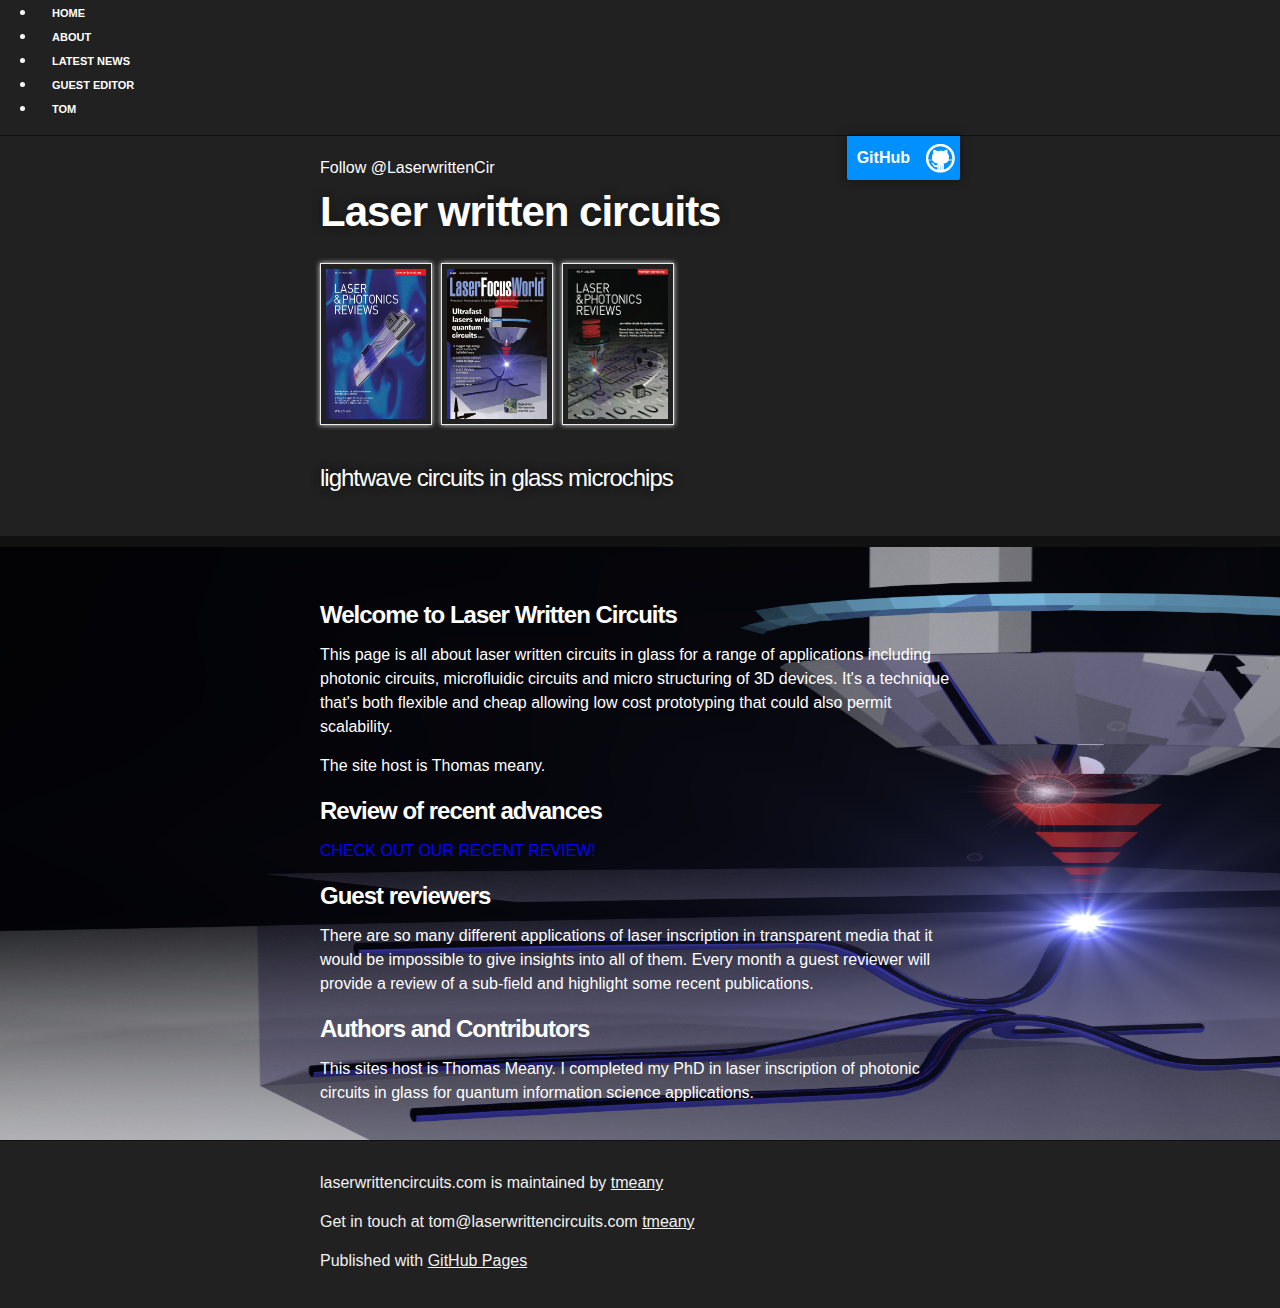
==== commit e4917a0f: "checking to see if shifting from mastr to gh-pages branch worked" ====
--- a/index.html
+++ b/index.html
@@ -1,988 +1,104 @@
 <!DOCTYPE html>
-<html xmlns="http://www.w3.org/1999/xhtml" lang="en" class="no-js" xml:lang="en"><head><base href="http://www.opda.cam.ac.uk/epoc/epoc" /><!--[if lt IE 7]></base><![endif]--><link rel="stylesheet" type="text/css" media="screen" href="http://www.opda.cam.ac.uk/portal_css/Falcon%20Theme/reset-cachekey-63c7e71ba7c9dec34f0e672a372815c7.css" /><link rel="stylesheet" type="text/css" href="http://www.opda.cam.ac.uk/portal_css/Falcon%20Theme/base-cachekey-07775de4aa33c0232328fcf06096b0cd.css" /><link rel="stylesheet" type="text/css" media="all" href="http://www.opda.cam.ac.uk/portal_css/Falcon%20Theme/facultyStaffDirectory-cachekey-26ba2a692868b0b3599d5597ba94e834.css" /><link rel="stylesheet" type="text/css" media="all" href="http://www.opda.cam.ac.uk/portal_css/Falcon%20Theme/++resource++ucam.falcon.theme/light/stylesheets/full-stylesheet.css" /><link rel="stylesheet" type="text/css" media="all" href="http://www.opda.cam.ac.uk/portal_css/Falcon%20Theme/++resource++ucam.falcon.theme/light/stylesheets/styleguide.css" /><link rel="stylesheet" type="text/css" media="all" href="http://www.opda.cam.ac.uk/portal_css/Falcon%20Theme/++resource++ucam.falcon.theme/local/falcon.css" /><link rel="stylesheet" type="text/css" media="screen" href="http://www.opda.cam.ac.uk/portal_css/Falcon%20Theme/resourcecollective.carouselcarousel-cachekey-898ecfb4cce0119302d1b12f4dd8a826.css" /><link rel="stylesheet" type="text/css" media="all" href="http://www.opda.cam.ac.uk/portal_css/Falcon%20Theme/ploneCustom.css" /><link rel="alternate" type="application/json+oembed" href="http://www.opda.cam.ac.uk/@@oembed?url=http%3A%2F%2Fwww.opda.cam.ac.uk%2Fepoc%2Fepoc&amp;format=json" title="Entrepreneurial Postdocs of Cambridge oEmbed Profile" /><link rel="alternate" type="text/xml+oembed" href="http://www.opda.cam.ac.uk/@@oembed?url=http%3A%2F%2Fwww.opda.cam.ac.uk%2Fepoc%2Fepoc&amp;format=xml" title="Entrepreneurial Postdocs of Cambridge oEmbed Profile" /><meta http-equiv="Content-Type" content="text/html; charset=utf-8" /><meta http-equiv="X-UA-Compatible" content="IE=edge" /><title>Entrepreneurial Postdocs of Cambridge — Office of Postdoctoral Affairs</title><meta name="viewport" content="width=device-width, initial-scale=1.0" /><!-- Place favicon.ico & apple-touch-icon.png in the root of your domain and delete these references --><link rel="shortcut icon" type="image/x-icon" href=" http://www.opda.cam.ac.uk/ucam_favicon.ico" /><link rel="apple-touch-icon" href="/apple-touch-icon.png" /><!-- CSS : implied media="all" --><script type="text/javascript" src="//use.typekit.com/ccz1grx.js"></script><script type="text/javascript">try{Typekit.load();}catch(e){}</script><script type="text/javascript">  document.documentElement.className += " js";</script><style type="text/css" media="all">@import url(http://www.opda.cam.ac.uk/portal_css/Falcon%20Theme/ploneboard-cachekey-265fa8339a1ceb8dcebcf70c8a6c976a.css);</style><style type="text/css" media="screen">@import url(http://www.opda.cam.ac.uk/portal_css/Falcon%20Theme/resourceplone.formwidget.autocompletejquery.autocomplete-cachekey-0f34ffe306d95774cc9cf5a3648d9aaa.css);</style><!--[if lt IE 8]>    
+<html>
+
+    <link href="http://s3.amazonaws.com/codecademy-content/courses/ltp/css/shift.css" rel="stylesheet">
     
-    <link rel="stylesheet" type="text/css" media="screen" href="http://www.opda.cam.ac.uk/portal_css/Falcon%20Theme/IEFixes-cachekey-1a844d5b9c9c700ded39c9f78815a2ba.css" />
-        <![endif]--><script type="text/javascript" src="http://www.opda.cam.ac.uk/portal_javascripts/Falcon%20Theme/resourceplone.app.jquery-cachekey-52e6a1304ef4b157248465e76925623d.js"></script><script type="text/javascript" src="http://www.opda.cam.ac.uk/portal_javascripts/Falcon%20Theme/collective.js.jqueryui.custom.min-cachekey-5f137dcb34251042928ca06ec52bfde1.js"></script><script type="text/javascript" src="http://www.opda.cam.ac.uk/portal_javascripts/Falcon%20Theme/resourceucam.falcon.jsdatagridfield_fixup-cachekey-4dc00c9951850b78ba4ec7d2ff21dc61.js"></script><script type="text/javascript" src="http://www.opda.cam.ac.uk/portal_javascripts/Falcon%20Theme/kss-bbb-cachekey-95cc04e93a491338f247f91bc0480261.js"></script><script type="text/javascript">var jqueryOmebedSettings = {embedMethod: "append",defaultOEmbedProvider: "plone",activate_jqueryoembed_integration: true};</script><script type="text/javascript">
-$(document).ready(function() {
-    // can use links inside div.oembed too since "a" don't work for tinymce styles
-    $("a.oembed,.oembed a").oembed(null, jqueryOmebedSettings);
-});
-</script><script type="text/javascript">
-        jQuery(function($){
-            if (typeof($.datepicker) != "undefined"){
-              $.datepicker.setDefaults(
-                jQuery.extend($.datepicker.regional[''],
-                {dateFormat: 'mm/dd/yy'}));
-            }
-        });
-        </script><meta name="DC.creator" content="sc780@cam.ac.uk" /><meta name="DC.format" content="text/html" /><meta name="DC.language" content="en" /><meta name="DC.date.modified" content="2015-10-03T17:28:24+00:00" /><meta name="DC.date.created" content="2014-12-12T14:58:41+00:00" /><meta name="DC.type" content="Page" /><meta name="DC.distribution" content="Global" /><meta name="robots" content="ALL" /><meta name="distribution" content="Global" /><script>
-  (function(i,s,o,g,r,a,m){i['GoogleAnalyticsObject']=r;i[r]=i[r]||function(){
-  (i[r].q=i[r].q||[]).push(arguments)},i[r].l=1*new Date();a=s.createElement(o),
-  m=s.getElementsByTagName(o)[0];a.async=1;a.src=g;m.parentNode.insertBefore(a,m)
-  })(window,document,'script','//www.google-analytics.com/analytics.js','ga');
+    <link rel="stylesheet" href="http://s3.amazonaws.com/codecademy-content/courses/ltp/css/bootstrap.css">
+    <link rel="stylesheet" href="main.css">
 
-  ga('create', 'UA-51713364-1', 'cam.ac.uk');
-  ga('send', 'pageview');
+ <div class="nav"> 
+     <div class="container"> 
+<ul class="nav nav-pills">
+    <li><a href="index.html">Home</a></li>
+     <li><a href="about.html">About</a></li>
+    <li><a href="latest_news.html">Latest News</a></li>
+    <li><a href="guest_editor.html">Guest Editor</a></li>
+    <li><a href="tom.html">Tom</a></li>
+  </ul>
+</div>
+</div>
+  <head>
+<meta charset="character_set">
+    <meta http-equiv="X-UA-Compatible" content="chrome=1">
+    <meta name="description" content="laser.github.io : Laser written circuits">
 
-</script></head><body class="template-document_view portaltype-document site-OPDA section-epoc subsection-epoc icons-on userrole-anonymous campl-theme-8"><!--[if lt IE 7]>
-<div class="lt-ie9 lt-ie8 lt-ie7">
-<![endif]--><!--[if IE 7]>
-<div class="lt-ie9 lt-ie8">
-<![endif]--><!--[if IE 8]>
-<div class="lt-ie9">
-<![endif]--><a href="#primary-nav" class="campl-skipTo">skip to primary navigation</a><a href="#campl-content" class="campl-skipTo">skip to content</a><div class="campl-row campl-global-header">
-    <div class="campl-wrap clearfix"> 
-      <div class="campl-header-container campl-column8" id="global-header-controls">
-        <a href="http://www.cam.ac.uk" class="campl-main-logo">
-          <img alt="University of Cambridge" src="/++theme++ucam.falcon/light/images/interface/main-logo-small.png" /></a>
+    <link rel="stylesheet" type="text/css" media="screen" href="stylesheets/stylesheet.css">
 
-        <ul class="campl-unstyled-list campl-horizontal-navigation campl-global-navigation clearfix" id="primary-nav"><li>
-            <a href="#study-with-us">Study at Cambridge</a>
-          </li>
-          <li>
-            <a href="#about-the-university">About the University</a>
-          </li>
-          <li>
-            <a href="http://www.cam.ac.uk/research" class="campl-no-drawer">Research at Cambridge</a>
-          </li>
-        </ul></div>
-        
-      <div class="campl-column2">
-        <div class="campl-quicklinks">
-        </div>
-      </div>
-        
-      <div class="campl-column2">
-        
-        <div class="campl-site-search" id="site-search-btn">
-    <label for="header-search" class="hidden">Search site</label>
-    <div class="campl-search-input">
-      <form action="http://www.opda.cam.ac.uk/@@search">
-      
-        <input id="header-search" type="text" placeholder="Search" name="SearchableText" size="18" title="Search Site" class="text search-autocomplete" /><input type="image" class="campl-search-submit " src="http://www.opda.cam.ac.uk/++theme++ucam.falcon/light/images/interface/btn-search-header.png" /></form>
-    </div>
-  </div>
-      </div>
-    </div>    
-  </div><div class="campl-row campl-global-header campl-search-drawer">
-    <div class="campl-wrap clearfix">
-      <form class="campl-site-search-form" id="site-search-container" action="http://www.opda.cam.ac.uk/@@search">
-    <div class="campl-search-form-wrapper clearfix">
-      <input id="header-search" type="text" placeholder="Search" name="SearchableText" size="18" title="Search Site" class="text search-autocomplete" /><input type="image" class="campl-search-submit " src="http://www.opda.cam.ac.uk/++theme++ucam.falcon/light/images/interface/btn-search-header.png" /></div>
-  </form>
+<!-- FAVICON -->
+<link rel="apple-touch-icon" sizes="57x57" href="images/favicon/apple-icon-57x57.png">
+<link rel="apple-touch-icon" sizes="60x60" href="images/favicon//apple-icon-60x60.png">
+<link rel="apple-touch-icon" sizes="72x72" href="images/favicon//apple-icon-72x72.png">
+<link rel="apple-touch-icon" sizes="76x76" href="images/favicon//apple-icon-76x76.png">
+<link rel="apple-touch-icon" sizes="114x114" href="images/favicon//apple-icon-114x114.png">
+<link rel="apple-touch-icon" sizes="120x120" href="images/favicon//apple-icon-120x120.png">
+<link rel="apple-touch-icon" sizes="144x144" href="images/favicon//apple-icon-144x144.png">
+<link rel="apple-touch-icon" sizes="152x152" href="images/favicon//apple-icon-152x152.png">
+<link rel="apple-touch-icon" sizes="180x180" href="images/favicon//apple-icon-180x180.png">
+<link rel="icon" type="image/png" sizes="192x192"  href="images/favicon//android-icon-192x192.png">
+<link rel="icon" type="image/png" sizes="32x32" href="images/favicon//favicon-32x32.png">
+<link rel="icon" type="image/png" sizes="96x96" href="images/favicon//favicon-96x96.png">
+<link rel="icon" type="image/png" sizes="16x16" href="images/favicon/favicon.ico">
+<link rel="manifest" href="images/favicon//manifest.json">
+<meta name="msapplication-TileColor" content="#ffffff">
+<meta name="msapplication-TileImage" content="/images/favicon/ms-icon-144x144.png">
+<meta name="theme-color" content="#ffffff">
+
+    <title>Laser writing</title>
     
-  
-    </div>
-  </div>
-    <div class="campl-row campl-global-navigation-drawer">
+  </head>
 
-    <div class="campl-wrap clearfix"> 
-      <div class="campl-column12 campl-home-link-container">
-        <a href="" >Home</a>
-      </div>
-    </div>
-    <div class="campl-wrap clearfix">   
-      <div class="campl-column12 campl-global-navigation-mobile-list campl-global-navigation-list">
-        <div class="campl-global-navigation-outer clearfix" id="study-with-us">
-          <ul class="campl-unstyled-list campl-global-navigation-header-container ">
-            <li><a href="http://www.cam.ac.uk/study-at-cambridge" >Study at Cambridge</a></li>
-          </ul>
-          <div class="campl-column4">
-            <ul class="campl-global-navigation-container campl-unstyled-list campl-global-navigation-secondary-with-children">
-              <li>
-                <a href="http://www.study.cam.ac.uk/undergraduate/" >Undergraduate</a>
-                <ul class="campl-global-navigation-tertiary campl-unstyled-list">
-                  <li>
-                    <a href="http://www.undergraduate.study.cam.ac.uk/courses" >Courses</a>
-                  </li>
-                  <li>
-                    <a href="http://www.undergraduate.study.cam.ac.uk/applying" >Applying</a>
-                  </li>
-                  <li>
-                    <a href="http://www.undergraduate.study.cam.ac.uk/events" >Events and open days</a>
-                  </li>
-                  <li>
-                    <a href="http://www.undergraduate.study.cam.ac.uk/finance" >Fees and finance</a>
-                  </li>
-                  <li>
-                    <a href="http://www.becambridge.com/" >Student blogs and videos</a>
-                  </li>
-                </ul>
-              </li>
-            </ul>
-          </div>
-          <div class="campl-column4">
-            <ul class="campl-global-navigation-container campl-unstyled-list campl-global-navigation-secondary-with-children">
-              <li>
-                <a href="http://www.graduate.study.cam.ac.uk/" >Graduate</a>
-                <ul class="campl-global-navigation-tertiary campl-unstyled-list">
-                  <li>
-                    <a href="http://www.graduate.study.cam.ac.uk/why-cambridge/welcome-vice-chancellor" >Why Cambridge</a>
-                  </li>
-                  <li>
-                    <a href="http://www.graduate.study.cam.ac.uk/courses
-" >Course directory</a>
-                  </li>
-                  <li>
-                  <a href="http://www.graduate.study.cam.ac.uk/how-do-i-apply" >How to apply</a></li>
-                  <li><a href="http://www.cambridgestudents.cam.ac.uk/fees-and-funding" >Fees and funding</a></li>
-                  <li><a href="http://www.graduate.study.cam.ac.uk/faqs/applicant" >Frequently asked questions</a></li>
-                </ul>
-              </li>
-            </ul>
-          </div>
-          <div class="campl-column4">
-            <ul class="campl-global-navigation-container campl-unstyled-list last">
-              <li>
-                <a href="http://www.internationalstudents.cam.ac.uk" >International students</a>
-              </li>
-              <li>
-                <a href="http://www.ice.cam.ac.uk" >Continuing education</a>
-              </li>
-              <li>
-                <a href="http://www.epe.admin.cam.ac.uk/" >Executive and professional education</a>
-              </li>
-              <li>
-                <a href="http://www.educ.cam.ac.uk" >Courses in education</a>
-              </li>
-            </ul>
-          </div>
-        </div>  
+  <body>
 
-        <div class="campl-global-navigation-outer clearfix" id="about-the-university">
-          <ul class="campl-global-navigation-header-container campl-unstyled-list">
-            <li><a href="http://www.cam.ac.uk/about-the-university" >About the University</a></li>
-          </ul>
-          <div class="campl-column4">
-            <ul class="campl-global-navigation-container campl-unstyled-list">
-              <li>
-                <a href="http://www.cam.ac.uk/about-the-university/how-the-university-and-colleges-work" >How the University and Colleges work</a>
-              </li>
-              <li>
-                <a href="http://www.cam.ac.uk/about-the-university/history" >History</a>
-              </li> 
-              <li>
-                <a href="http://www.cam.ac.uk/about-the-university/visiting-the-university" >Visiting the University</a>
-              </li>
-              <li>
-                <a href="http://www.cam.ac.uk/about-the-university/term-dates-and-calendars" >Term dates and calendars</a>
-              </li>
-              <li class="last">
-                <a href="http://map.cam.ac.uk" >Map</a>
-              </li>
-            </ul>
-          </div>
-          <div class="campl-column4">
-            <ul class="campl-global-navigation-container campl-unstyled-list">
-              <li>
-                <a href="http://www.communications.cam.ac.uk/" >For media</a>
-              </li>
-              <li>
-                <a href="http://www.cam.ac.uk/video-and-audio" >Video and audio</a>
-              </li>
-              <li>
-                <a href="http://webservices.admin.cam.ac.uk/fae/" >Find an expert</a>
-              </li>
-              <li>
-                <a href="http://www.cam.ac.uk/about-the-university/publications" >Publications</a>
-              </li>
-              <li class="last">
-                <a href="http://www.cam.ac.uk/global-cambridge" >Global Cambridge</a>
-              </li>
-            </ul>
-          </div>
-          <div class="campl-column4">
-            <ul class="campl-global-navigation-container campl-unstyled-list">
-              <li>
-                <a href="http://www.cam.ac.uk/news" >News</a>
-              </li>
-              <li>
-                <a href="http://www.admin.cam.ac.uk/whatson/" >Events</a>
-              </li>
-              <li>
-                <a href="http://www.cam.ac.uk/public-engagement" >Public engagement</a>
-              </li>
-              <li>
-                <a href="http://www.jobs.cam.ac.uk" >Jobs</a>
-              </li>
-              <li class="last">
-                <a href="https://www.philanthropy.cam.ac.uk/" >Give to Cambridge</a>
-              </li>
-            </ul>
-          </div>
-        </div>  
+    <!-- HEADER -->
+    <div id="header_wrap" class="outer">
+        <header class="inner">
+          <a id="forkme_banner" href="https://github.com/tmeany/laser.github.io">GitHub</a>
+          <a href="https://twitter.com/LaserwrittenCir" class="twitter-follow-button" data-show-count="false">Follow @LaserwrittenCir</a>
+<script>!function(d,s,id){var js,fjs=d.getElementsByTagName(s)[0],p=/^http:/.test(d.location)?'http':'https';if(!d.getElementById(id)){js=d.createElement(s);js.id=id;js.src=p+'://platform.twitter.com/widgets.js';fjs.parentNode.insertBefore(js,fjs);}}(document, 'script', 'twitter-wjs');</script>
 
-        <div class="campl-global-navigation-outer clearfix" id="our-research">
-          <ul class="campl-global-navigation-header-container campl-unstyled-list">
-            <li><a href="" >Research at Cambridge</a></li>
-          </ul>
-        </div>
-      </div>
+          <h1 id="project_title">Laser written circuits</h1>
+          <h1> <a href="http://onlinelibrary.wiley.com/doi/10.1002/lpor.201470033/abstract"><img src="images/lpor_v8_i3_back cover.gif" alt="laser and photonics reviews May issue" width="100" height="150"></a> <a href="http://research.science.mq.edu.au/cudos/publications/LFW%20Meany.pdf"><img src="images/1407LFW_C1.gif" alt="laser focus world July issue" width="100" height="150"></a> <a href="http://onlinelibrary.wiley.com/doi/10.1002/lpor.v9.4/issuetoc"><img src="images/LPR_cover.png" alt="laser and photonics reviews july15" width="100" height="150"></a></img></h1>
+          <h2 id="project_tagline">lightwave circuits in glass microchips</h2>
+        </header>
+    </div>  
+    <!-- MAIN CONTENT -->
+    <div id="main_content_wrap" class="outer">
+      <section id="main_content" class="inner">
+        <h3>
+<a name="Laser inscription of circuits in glass" class="anchor" href="#welcome-to-github-pages"><span class="octicon octicon-link"></span></a>Welcome to Laser Written Circuits</h3>
+<p>This page is all about laser written circuits in glass for a range of applications including photonic circuits, microfluidic circuits and micro structuring of 3D devices. It's a technique that's both flexible and cheap allowing low cost prototyping that could also permit scalability. </p>
 
-      <ul class="campl-unstyled-list campl-quicklinks-list campl-global-navigation-container ">
-        <li>
-          <a href="http://philanthropy.cam.ac.uk" >Give to Cambridge</a>
-        </li>
-        <li>
-          <a href="http://www.cam.ac.uk/for-staff" >For staff</a>
-        </li>
-        <li>
-          <a href="http://www.cam.ac.uk/current-students" >For current students</a>
-        </li>
-        <li>
-          <a href="http://www.alumni.cam.ac.uk" >For alumni</a>
-        </li>
-        <li>
-          <a href="http://www.cam.ac.uk/for-business" >For business</a>
-        </li>
-        <li>
-          <a href="http://www.cam.ac.uk/colleges-and-departments" >Colleges &amp; departments</a>
-        </li>
-        <li>
-          <a href="http://www.lib.cam.ac.uk/libraries/" >Libraries &amp; facilities</a>
-        </li>
-        <li>
-          <a href="http://www.cam.ac.uk/museums-and-collections" >Museums &amp; collections</a>
-        </li>
-        <li class="last">
-          <a href="http://www.cam.ac.uk/email-and-phone-search" >Email &amp; phone search</a>
-        </li>
-      </ul>
-    </div>
-  </div>
+<p>The site host is Thomas meany.</p>
 
-  
-  <!-- .campl-global-header ends --><div class="campl-row campl-page-header campl-sub-section-page">
-    <div class="campl-wrap clearfix">
-      <div class="campl-column12">
-        <div class="campl-content-container campl-co-branding-container" id="falcon-logo-wrapper">
-          <ul class="actionMenu deactivated" id="portal-personaltools"><li id="anon-personalbar">
-    
-        <a href="https://www.opda.cam.ac.uk/Shibboleth.sso/Login?target=https://www.opda.cam.ac.uk/epoc" id="personaltools-login">Log in</a>
-    
-  </li>
-</ul><div class="campl-breadcrumb" id="campl-breadcrumb">
-<ul class="campl-unstyled-list campl-horizontal-navigation clearfix"><li class="first-child">
-    <a href="http://www.cam.ac.uk/" class="campl-home ir">Home</a>
-  </li>
-  <li><a href="http://www.opda.cam.ac.uk" title="Office of Postdoctoral Affairs">Office of Postdoctoral Affairs</a></li>
-  
-    <li class="campl-current">
-      <a href="http://www.opda.cam.ac.uk/epoc" title="EPOC">EPOC</a>
-    </li>
-  
-</ul></div>
-          
-  <img class="campl-co-branding-logo" alt="" src="http://www.opda.cam.ac.uk/images/newlogo/image_logo" /><p class="campl-page-title">Office of Postdoctoral Affairs</p>
+<h3>
+<a name="Review of recent advances" class="anchor" href="#designer-templates"><span class="octicon octicon-link"></span></a>Review of recent advances</h3>
 
-          <p class="campl-mobile-parent"><a href="/++theme++ucam.falcon/light/template-variants/"><span class="campl-back-btn campl-menu-indicator"></span>Studying at Cambridge</a></p>
-        </div>
-      </div>
-    </div>
-  </div><div class="campl-row campl-page-header"> 
-    <div class="campl-wrap clearfix campl-local-navigation" id="local-nav">
-      <div class="campl-local-navigation-container">
-<ul class="campl-unstyled-list"><li>
- <a href="http://www.opda.cam.ac.uk"> <span>Home</span></a>
-</li>
-<li>
-<a href="http://www.opda.cam.ac.uk/aboutus">About Us</a>
-<ul class="campl-unstyled-list campl-local-dropdown-menu"><li><a href="http://www.opda.cam.ac.uk/aboutus">About Us Overview</a></li>
-<li>
-<a href="http://www.opda.cam.ac.uk/aboutus/theteam">The Team</a>
-</li>
-<li>
-<a href="http://www.opda.cam.ac.uk/aboutus/volunteer">Volunteer</a>
-</li>
-<li>
-<a href="http://www.opda.cam.ac.uk/aboutus/facilities">Facilities</a>
-<ul class="campl-unstyled-list campl-local-dropdown-menu"><li><a href="http://www.opda.cam.ac.uk/aboutus/facilities">Facilities Overview</a></li>
-<li>
-<a href="http://www.opda.cam.ac.uk/aboutus/facilities/roombookings">Room Bookings</a>
-</li>
-<li>
-<a href="http://www.opda.cam.ac.uk/aboutus/facilities/library">Library</a>
-</li>
-</ul></li>
-</ul></li>
-<li>
-<a href="http://www.opda.cam.ac.uk/get-in-touch">Get in Touch</a>
-</li>
-<li>
-<a href="http://www.opda.cam.ac.uk/events-1">Events</a>
-<ul class="campl-unstyled-list campl-local-dropdown-menu"><li><a href="http://www.opda.cam.ac.uk/events-1">Events Overview</a></li>
-<li>
-<a href="http://www.opda.cam.ac.uk/events-1/opda-events">OPdA Events</a>
-</li>
-<li>
-<a href="http://www.opda.cam.ac.uk/events-1/all-events">Other Events</a>
-</li>
-</ul></li>
-<li>
-<a href="http://www.opda.cam.ac.uk/newtocambridge">New to Cambridge</a>
-<ul class="campl-unstyled-list campl-local-dropdown-menu"><li><a href="http://www.opda.cam.ac.uk/newtocambridge">New to Cambridge Overview</a></li>
-<li>
-<a href="http://www.opda.cam.ac.uk/newtocambridge/fam">Families and Practical Information</a>
-<ul class="campl-unstyled-list campl-local-dropdown-menu"><li><a href="http://www.opda.cam.ac.uk/newtocambridge/fam">Families and Practical Information Overview</a></li>
-<li>
-<a href="http://www.opda.cam.ac.uk/newtocambridge/fam/removal-and-relocation-companies">Removal and relocation companies</a>
-</li>
-<li>
-<a href="http://www.opda.cam.ac.uk/newtocambridge/fam/health-and-wellbeing">Health and wellbeing</a>
-</li>
-<li>
-<a href="http://www.opda.cam.ac.uk/newtocambridge/fam/activities-groups-and-information">Activities, groups and information</a>
-</li>
-<li>
-<a href="http://www.opda.cam.ac.uk/newtocambridge/fam/childcare-and-going-back-to-work">Childcare and going back to work</a>
-</li>
-<li>
-<a href="http://www.opda.cam.ac.uk/newtocambridge/fam/schools">Schools</a>
-</li>
-<li>
-<a href="http://www.opda.cam.ac.uk/newtocambridge/fam/weather">Weather</a>
-</li>
-<li>
-<a href="http://www.opda.cam.ac.uk/newtocambridge/fam/transportation">Transportation</a>
-</li>
-<li>
-<a href="http://www.opda.cam.ac.uk/newtocambridge/fam/banking-and-financial-services">Banking and financial services</a>
-</li>
-<li>
-<a href="http://www.opda.cam.ac.uk/newtocambridge/fam/information-media-communications-and-emergencies">Information, media, communications and emergencies</a>
-</li>
-<li>
-<a href="http://www.opda.cam.ac.uk/newtocambridge/fam/television">Television </a>
-</li>
-<li>
-<a href="http://www.opda.cam.ac.uk/newtocambridge/fam/internet">Internet</a>
-</li>
-<li>
-<a href="http://www.opda.cam.ac.uk/newtocambridge/fam/mobile-phones">Mobile Phones</a>
-</li>
-<li>
-<a href="http://www.opda.cam.ac.uk/newtocambridge/fam/emergency-services">Emergency Services</a>
-</li>
-</ul></li>
-<li>
-<a href="http://www.opda.cam.ac.uk/newtocambridge/pdocsociety">PdOC Society</a>
-</li>
-<li>
-<a href="http://www.opda.cam.ac.uk/newtocambridge/nvs">Newcomers and Visiting Scholars</a>
-</li>
-<li>
-<a href="http://www.opda.cam.ac.uk/newtocambridge/useful-links">Useful Services</a>
-<ul class="campl-unstyled-list campl-local-dropdown-menu"><li><a href="http://www.opda.cam.ac.uk/newtocambridge/useful-links">Useful Services Overview</a></li>
-<li>
-<a href="http://www.opda.cam.ac.uk/newtocambridge/useful-links/immigration">Immigration </a>
-</li>
-<li>
-<a href="http://www.opda.cam.ac.uk/newtocambridge/useful-links/accommodation">Accommodation Service</a>
-</li>
-<li>
-<a href="http://www.opda.cam.ac.uk/newtocambridge/useful-links/humanresources">Human Resources</a>
-</li>
-<li>
-<a href="http://www.opda.cam.ac.uk/newtocambridge/useful-links/relocation-services">Relocation Services</a>
-</li>
-</ul></li>
-</ul></li>
-<li>
-<a href="http://www.opda.cam.ac.uk/whileincambridge">While in Cambridge</a>
-<ul class="campl-unstyled-list campl-local-dropdown-menu"><li><a href="http://www.opda.cam.ac.uk/whileincambridge">While in Cambridge Overview</a></li>
-<li>
-<a href="http://www.opda.cam.ac.uk/whileincambridge/mentoring">Mentoring for Researchers</a>
-<ul class="campl-unstyled-list campl-local-dropdown-menu"><li><a href="http://www.opda.cam.ac.uk/whileincambridge/mentoring">Mentoring for Researchers Overview</a></li>
-<li>
-<a href="http://www.opda.cam.ac.uk/whileincambridge/mentoring/mentors-info">Mentors</a>
-</li>
-<li>
-<a href="http://www.opda.cam.ac.uk/whileincambridge/mentoring/mentees-info">Mentees</a>
-</li>
-<li>
-<a href="http://www.opda.cam.ac.uk/whileincambridge/mentoring/training">Training </a>
-</li>
-</ul></li>
-<li>
-<a href="http://www.opda.cam.ac.uk/whileincambridge/assistanceforresearchers">Assistance for Researchers</a>
-</li>
-<li>
-<a href="http://www.opda.cam.ac.uk/whileincambridge/collegeaffiliationopportunities">College Affiliation Opportunities</a>
-</li>
-<li>
-<a href="http://www.opda.cam.ac.uk/whileincambridge/fellowship-opportunities">Fellowship Opportunities</a>
-</li>
-<li>
-<a href="http://www.opda.cam.ac.uk/whileincambridge/job-opportunites">Job Opportunites </a>
-</li>
-<li>
-<a href="http://www.opda.cam.ac.uk/whileincambridge/supporting-the-career-development-of-researchers">Supporting the Career Development of Researchers </a>
-</li>
-<li>
-<a href="http://www.opda.cam.ac.uk/whileincambridge/rdc">Researcher Development </a>
-</li>
-<li>
-<a href="http://www.opda.cam.ac.uk/whileincambridge/ppd">Personal and Professional Development</a>
-</li>
-<li>
-<a href="http://www.opda.cam.ac.uk/whileincambridge/careersservice">Careers Service</a>
-</li>
-<li>
-<a href="http://www.opda.cam.ac.uk/whileincambridge/postdoc-representation">Postdoc Representation</a>
-</li>
-<li>
-<a href="http://www.opda.cam.ac.uk/whileincambridge/links">More useful information</a>
-</li>
-</ul></li>
-<li>
-<a href="http://www.opda.cam.ac.uk/beyondcambridge">Beyond Cambridge</a>
-<ul class="campl-unstyled-list campl-local-dropdown-menu"><li><a href="http://www.opda.cam.ac.uk/beyondcambridge">Beyond Cambridge Overview</a></li>
-<li>
-<a href="http://www.opda.cam.ac.uk/beyondcambridge/beyond_cambridge">Alumni Benefits</a>
-</li>
-<li>
-<a href="http://www.opda.cam.ac.uk/beyondcambridge/contract-renewal">Contract Renewal</a>
-</li>
-<li>
-<a href="http://www.opda.cam.ac.uk/beyondcambridge/redeployment">Redeployment</a>
-</li>
-</ul></li>
-<li class="campl-current-page">
-<a class="campl-selected" href="http://www.opda.cam.ac.uk/epoc">EPOC</a>
-<ul class="campl-unstyled-list campl-local-dropdown-menu"><li><a href="http://www.opda.cam.ac.uk/epoc">EPOC Overview</a></li>
-<li>
-<a href="http://www.opda.cam.ac.uk/epoc/members">Members</a>
-</li>
-<li>
-<a href="http://www.opda.cam.ac.uk/epoc/advisors">Advisory Board</a>
-</li>
-<li>
-<a href="http://www.opda.cam.ac.uk/epoc/sponsors">Sponsors</a>
-</li>
-<li>
-<a href="http://www.opda.cam.ac.uk/epoc/events">Events</a>
-</li>
-<li>
-<a href="http://www.opda.cam.ac.uk/epoc/Contact">Contact EPOC (Entrepreneurial Postdocs of Cambridge)</a>
-</li>
-<li>
-<a href="http://www.opda.cam.ac.uk/epoc/BusinessPlanCompetition">Business Plan Competition</a>
-</li>
-<li>
-<a href="http://www.opda.cam.ac.uk/epoc/accelerate-cambridge-workshops">Accelerate Cambridge workshops</a>
-</li>
-</ul></li>
-</ul></div>
+<p> <a name="lpr" class="linkout" href="http://onlinelibrary.wiley.com/doi/10.1002/lpor.v9.4/issuetoc">Check out our recent review!</a></p>
+
+<h3>
+<a name="Guest reviewers" class="anchor" href="#rather-drive-stick"><span class="octicon octicon-link"></span></a>Guest reviewers</h3>
+
+<p>There are so many different applications of laser inscription in transparent media that it would be impossible to give insights into all of them. Every month a guest reviewer will provide a review of a sub-field and highlight some recent publications. </p>
+
+<h3>
+<a name="authors-and-contributors" class="anchor" href="#authors-and-contributors"><span class="octicon octicon-link"></span></a>Authors and Contributors</h3>
+
+<p>This sites host is Thomas Meany. I completed my PhD in laser inscription of photonic circuits in glass for quantum information science applications.
+  </p>
+
+      </section>
     </div>
 
+    <!-- FOOTER  -->
+    <div id="footer_wrap" class="outer">
+      <footer class="inner">
+        <p class="copyright">laserwrittencircuits.com is maintained by <a href="https://github.com/tmeany">tmeany</a></p>
+        <p class="copyright">Get in touch at tom@laserwrittencircuits.com <a href="https://github.com/tmeany">tmeany</a></p>
+        <p>Published with <a href="http://pages.github.com">GitHub Pages</a></p>
+      </footer>
+    </div>
 
-
-    <div class="campl-wrap clearfix campl-page-sub-title campl-recessed-sub-title">
-      <div class="campl-column3 campl-spacing-column">
-         
-      </div>
-      <div class="campl-column9">
-        <div class="campl-content-container">
-          <h1 class="campl-sub-title">
-                    Entrepreneurial Postdocs of Cambridge
-                </h1>
-        </div>
-      </div>
-    </div>
-  </div><div class="campl-row campl-content campl-recessed-content">
-      <div class="campl-wrap clearfix">
-        <div class="campl-column3">
-          
-  <div class="campl-tertiary-navigation">
-    <div class="campl-tertiary-navigation-structure">
-      <ul class="campl-unstyled-list campl-vertical-breadcrumb"><li><a href="http://www.opda.cam.ac.uk" title="Office of Postdoctoral Affairs">
-            Office of Postdoctoral Affairs
-            <span class="campl-vertical-breadcrumb-indicator"></span>
-        </a></li>
-      </ul><ul class="campl-unstyled-list campl-vertical-breadcrumb-navigation"><li class="navTreeItem visualNoMarker navTreeFolderish"><a href="http://www.opda.cam.ac.uk/aboutus"><span>About Us</span></a>
-</li>
-<li class="navTreeItem visualNoMarker navTreeFolderish"><a href="http://www.opda.cam.ac.uk/get-in-touch"><span>Get in Touch</span></a>
-</li>
-<li class="navTreeItem visualNoMarker navTreeFolderish"><a href="http://www.opda.cam.ac.uk/events-1"><span>Events</span></a>
-</li>
-<li class="navTreeItem visualNoMarker navTreeFolderish"><a href="http://www.opda.cam.ac.uk/newtocambridge"><span>New to Cambridge</span></a>
-</li>
-<li class="navTreeItem visualNoMarker navTreeFolderish"><a href="http://www.opda.cam.ac.uk/whileincambridge"><span>While in Cambridge</span></a>
-</li>
-<li class="navTreeItem visualNoMarker navTreeFolderish"><a href="http://www.opda.cam.ac.uk/beyondcambridge"><span>Beyond Cambridge</span></a>
-</li>
-<li class="navTreeItem visualNoMarker campl-selected navTreeFolderish"><a href="http://www.opda.cam.ac.uk/epoc" class=" navTreeCurrentItem"><span>EPOC</span></a>
-<ul class="campl-unstyled-list campl-vertical-breadcrumb-children navTree navTreeLevel1"><li class="navTreeItem visualNoMarker"><a href="http://www.opda.cam.ac.uk/epoc/members"><span>Members</span></a>
-</li>
-<li class="navTreeItem visualNoMarker"><a href="http://www.opda.cam.ac.uk/epoc/advisors"><span>Advisory Board</span></a>
-</li>
-<li class="navTreeItem visualNoMarker"><a href="http://www.opda.cam.ac.uk/epoc/sponsors"><span>Sponsors</span></a>
-</li>
-<li class="navTreeItem visualNoMarker"><a href="http://www.opda.cam.ac.uk/epoc/events"><span>Events</span></a>
-</li>
-<li class="navTreeItem visualNoMarker"><a href="http://www.opda.cam.ac.uk/epoc/Contact"><span>Contact EPOC (Entrepreneurial Postdocs of Cambridge)</span></a>
-</li>
-<li class="navTreeItem visualNoMarker"><a href="http://www.opda.cam.ac.uk/epoc/BusinessPlanCompetition"><span>Business Plan Competition</span></a>
-</li>
-<li class="navTreeItem visualNoMarker"><a href="http://www.opda.cam.ac.uk/epoc/accelerate-cambridge-workshops"><span>Accelerate Cambridge workshops</span></a>
-</li>
-</ul></li>
-
-      </ul></div>
-  </div>
-
-        </div>
-        <div class="campl-column6  campl-main-content" id="campl-content"><div class="clearfix campl-carousel" id="campl-carousel">
-        
-      </div><div class="campl-content-container">
-
-            <div id="viewlet-above-content">
-
-
-</div>
-
-            
-                <div class="">
-
-                    
-
-                    
-
-    <dl class="portalMessage info" id="kssPortalMessage" style="display:none"><dt>Info</dt>
-        <dd></dd>
-    </dl><div id="content">
-
-                            
-
-                            
-
-                             <div id="viewlet-above-content-title">
-
-
-</div>
-                             
-                                 
-                                 
-            
-                
-            
-            
-        
-                             
-                             <div id="viewlet-below-content-title">
-</div>
-
-                             
-                                 
-                                 
-            
-                
-            
-            
-        
-                             
-
-                             <div id="viewlet-above-content-body">
-
-
-
-</div>
-                             <div id="content-core">
-                                 
-    
-        
-        <div class="" id="parent-fieldname-text-3144f698ee3c4962b28b7966dda0053d">
-            <p><img src="http://www.opda.cam.ac.uk/images/epoc590" alt="epoc photo 590.jpg" title="epoc photo 590.jpg" class="image-inline" width="100%" /></p>
-<p class=" "> </p>
-<p class=" " style="text-align: center; "><img src="http://www.opda.cam.ac.uk/epoc/Pictures/1-epoc-logo" alt="1 EPOC logo" class="image-inline" title="1 EPOC logo" /></p>
-<p class=" ">Entrepreneurial Postdocs of Cambridge (EPOC) is a new club founded by postdoctoral researchers at the University of Cambridge. With support from the Office of Postdoctoral Affairs (OPdA), Judge Business School (CfEL), Cambridge Enterprise, and other prominent partners, the club's aims are to:</p>
-<ul><li><span>create awareness of entrepreneurial opportunities;</span></li>
-<li><span>support members in their pursuit of entrepreneurial careers;</span></li>
-<li><span>foster a multidisciplinary network of entrepreneurial Postdocs within the University.</span></li>
-</ul><p class=" ">With their extensive knowledge, research experience and flexible employment contracts, postdocs are well positioned to participate in and further develop the thriving entrepreneurial community, both in Cambridge and beyond.</p>
-<p class=" ">On the 21st of April EPOC held its first Annual General Meeting. Its constitution has been approved and you can find it <a title="" href="http://www.opda.cam.ac.uk/epoc/Constitution" class="internal-link" target="_self">here</a>.</p>
-            
-        </div>
-    
     
 
-                             </div>
-                             <div id="viewlet-below-content-body">
-
-
-
-    <div class="visualClear"><!-- --></div>
-
-    <div class="documentActions">
-        
-
-        
-
-    </div>
-
-
-
-</div>
-
-                            
-                        </div>
-                    
-
-                    
-                </div>
-            
-
-            <div id="viewlet-below-content">
-
-
-
-
-
-</div>
-        </div></div>
-        <div class="campl-column3 campl-secondary-content">
-            
-                
-<div class="portletWrapper" data-portlethash="706c6f6e652e7269676874636f6c756d6e0a636f6e746578740a2f4f5044410a6f7064612d747765657473" id="portletwrapper-706c6f6e652e7269676874636f6c756d6e0a636f6e746578740a2f4f5044410a6f7064612d747765657473">
-<div class="campl-content-container falcon-static-portlet">
-  <div class="portlet-static-opda-tweets"><div class="campl-heading-container">
-<h2>OPdA Tweets</h2>
-</div>
-<p><a class="twitter-timeline" href="https://twitter.com/opdacam" data-widget-id="502398815102435328">Tweets by @opdacam</a></p>
-<script type="text/javascript">// <![CDATA[
-!function(d,s,id){var js,fjs=d.getElementsByTagName(s)[0],p=/^http:/.test(d.location)?'http':'https';if(!d.getElementById(id)){js=d.createElement(s);js.id=id;js.src=p+"://platform.twitter.com/widgets.js";fjs.parentNode.insertBefore(js,fjs);}}(document,"script","twitter-wjs");
-// ]]></script></div>
-  
-</div>
-
-
-
-</div>
-
-<div class="portletWrapper" data-portlethash="706c6f6e652e7269676874636f6c756d6e0a636f6e746578740a2f4f5044410a7465617365722d706f72746c6574" id="portletwrapper-706c6f6e652e7269676874636f6c756d6e0a636f6e746578740a2f4f5044410a7465617365722d706f72746c6574">
-  <div class="campl-content-container">
-  <div class="campl-teaser campl-promo-teaser campl-vertical-teaser">
-    <div class="campl-content-container campl-vertical-teaser-txt">
-      <p class="campl-teaser-title">
-          <a href="http://www.opda.cam.ac.uk/december-newsletter-2015">Latest Newsletter!</a></p>
-    </div>
-    
-      <div class="campl-content-container campl-vertical-teaser-img">
-        <a href="http://www.opda.cam.ac.uk/december-newsletter-2015" class="campl-teaser-img-link">
-            
-            
-            <img class="campl-scale-with-grid" src="http://www.opda.cam.ac.uk/images/Newsletterhomepage.jpg/@@images/5ce8b5be-114a-4f00-b7e3-68425ce18da1.jpeg" alt="Newsletterhomepage.jpg" /></a>
-      </div>
-    
-    <div class="campl-content-container campl-vertical-teaser-txt clearfix">
-      
-      
-        <a href="http://www.opda.cam.ac.uk/december-newsletter-2015" class="campl-secondary-cta campl-float-right">Read more</a>
-        
-      
-    </div>
-  </div>
-  </div>
-
-</div>
-
-<div class="portletWrapper" data-portlethash="706c6f6e652e7269676874636f6c756d6e0a636f6e746578740a2f4f5044410a7375627363726962652d746f2d6f7064612d6e6577736c6574746572" id="portletwrapper-706c6f6e652e7269676874636f6c756d6e0a636f6e746578740a2f4f5044410a7375627363726962652d746f2d6f7064612d6e6577736c6574746572"><div class="campl-content-container falcon-linkbox-portlet">
-    <div class="campl-heading-container">
-        
-        <h2>
-          <a href="https://lists.cam.ac.uk/mailman/listinfo/opda-allpostdocs">Subscribe to OPdA newsletter</a>
-        </h2>
-    </div>
-    
-</div>
-</div>
-
-<div class="portletWrapper" data-portlethash="706c6f6e652e7269676874636f6c756d6e0a636f6e746578740a2f4f5044410a6f7064612d6e6577736c65747465722d61726368697665" id="portletwrapper-706c6f6e652e7269676874636f6c756d6e0a636f6e746578740a2f4f5044410a6f7064612d6e6577736c65747465722d61726368697665"><div class="campl-content-container falcon-linkbox-portlet">
-    <div class="campl-heading-container">
-        
-        <h2>
-          <a href="http://www.opda.cam.ac.uk/opda-newsletter-archive">OPdA Newsletter Archive</a>
-        </h2>
-    </div>
-    
-</div>
-</div>
-
-<div class="portletWrapper" data-portlethash="706c6f6e652e7269676874636f6c756d6e0a636f6e746578740a2f4f5044410a6576656e7473" id="portletwrapper-706c6f6e652e7269676874636f6c756d6e0a636f6e746578740a2f4f5044410a6576656e7473">
-<div class="campl-content-container campl-sub-column-left-border&#10;            campl-main-content-sub-column">
-  <div class="campl-heading-container">
-      <h2>Upcoming events</h2>
-  </div>
-</div>
-<div class="campl-content-container campl-no-top-padding&#10;            campl-sub-column-left-border campl-main-content-sub-column"> 
-
-  <div class="campl-listing-item campl-news-listing clearfix">
-    <p class="campl-listing-title"><a href="http://www.opda.cam.ac.uk/cambridge-society-for-the-application-of-research-csar-lectures-the-challenge-and-excitement-of-discovering-new-medicines" title="">Cambridge Society for the Application of Research: CSAR Lectures - The Challenge and Excitement of Discovering New Medicines</a></p>
-    <span class="campl-datestamp">Jan 18, 2016</span>
-    <p condition="obj/location">
-        </p>
-    <p></p>
-  </div>
-  <div class="campl-listing-item campl-news-listing clearfix">
-    <p class="campl-listing-title"><a href="http://www.opda.cam.ac.uk/open-data-information-sessions-for-postdocs" title="">Open Data information sessions for postdocs</a></p>
-    <span class="campl-datestamp">Jan 19, 2016</span>
-    <p condition="obj/location">
-        Addenbrookes site </p>
-    <p></p>
-  </div>
-  <div class="campl-listing-item campl-news-listing clearfix">
-    <p class="campl-listing-title"><a href="http://www.opda.cam.ac.uk/open-data-information-sessions-for-postdocs-1" title="">Open Data information sessions for postdocs</a></p>
-    <span class="campl-datestamp">Jan 20, 2016</span>
-    <p condition="obj/location">
-        Town centre</p>
-    <p></p>
-  </div>
-  <!-- DPC: Believe that aggregator/previous no longer exists in Plone 4 -->
-  
-  <p>
-      <a class="campl-secondary-cta campl-float-right" href="http://www.opda.cam.ac.uk/events_listing">Upcoming events</a>
-  </p>
-</div>
-
-</div>
-
-<div class="portletWrapper" data-portlethash="706c6f6e652e7269676874636f6c756d6e0a636f6e746578740a2f4f5044410a6e6577732d32" id="portletwrapper-706c6f6e652e7269676874636f6c756d6e0a636f6e746578740a2f4f5044410a6e6577732d32">
-<div class="campl-content-container campl-sub-column-left-border campl-main-content-sub-column">
-  <div class="campl-heading-container">
-      <h2>
-        <a title="news rss feed" href="http://www.opda.cam.ac.uk/news/aggregator/RSS">
-              <img alt="RSS Feed" src="http://www.opda.cam.ac.uk/srssfeed.gif" /></a>
-          Latest news
-      </h2>
-  </div>
-</div>
-<div class="campl-content-container campl-no-top-padding campl-sub-column-left-border campl-main-content-sub-column"> 
-
-  <div class="campl-listing-item campl-news-listing clearfix">
-    <p class="campl-listing-title"><a href="http://www.opda.cam.ac.uk/advice-clinics-for-technology-start-ups-deadline-15-jan" title="">Advice Clinics for Technology Start-ups - DEADLINE 15 JAN</a></p>
-    <span class="campl-datestamp">Jan 12, 2016</span>
-    <p></p>
-  </div>
-  <div class="campl-listing-item campl-news-listing clearfix">
-    <p class="campl-listing-title"><a href="http://www.opda.cam.ac.uk/daphne-jackson-fellowships" title="">DAPHNE JACKSON FELLOWSHIPS  </a></p>
-    <span class="campl-datestamp">Dec 23, 2015</span>
-    <p></p>
-  </div>
-  <div class="campl-listing-item campl-news-listing clearfix">
-    <p class="campl-listing-title"><a href="http://www.opda.cam.ac.uk/apply-for-app-challenge-show-your-support-for-the-rosalind-franklin-appathon-this-competition-aims-to-empower-women-to-become-leaders-in-stemm" title="">Apply for App challenge - show your support for the Rosalind Franklin Appathon. This competition aims to empower women to become leaders in STEMM.</a></p>
-    <span class="campl-datestamp">Dec 23, 2015</span>
-    <p></p>
-  </div>
-
-  <p><a href="http://www.opda.cam.ac.uk/news" class="campl-secondary-cta campl-float-right">View all news</a></p>
-</div>
-
-</div>
-
-
-
-
-            
-        </div>
-      </div>  
-    </div><div class="campl-row campl-local-footer" id="falcon-local-footer">
-  <div class="campl-wrap clearfix">
-    <div class="campl-column3 campl-footer-navigation">
-    
-      <div class="campl-content-container campl-navigation-list">
-
-    <h3>
-    <a title="contact us" href="http://www.opda.cam.ac.uk/contact-info">
-      Contact us
-    </a>
-    </h3>
-    <ul class="campl-unstyled-list campl-page-children"><li>
-          Postal Address:<br />
-    
-            OPdA
-            <br />
-    
-    
-            Postdoc Centre
-            <br />
-    
-    
-            16 Mill Lane
-            <br />
-    
-    
-            The Basement
-            <br />
-    
-    
-            Cambridge CB2 1SB
-            <br />
-    
-    
-            Telephone: +44 (0)1223 336777
-            <br /></li>
-        <li>
-            Information provided by:<br />  
-            <a title="send email" href="mailto:contact.opda@admin.cam.ac.uk">contact.opda@admin.cam.ac.uk</a>
-        </li>
-        <li>
-            <a title="Site Privacy &amp; Cookie Policies" href="http://www.opda.cam.ac.uk/privacy-and-cookie-policies">
-        Site Privacy &amp; Cookie Policies
-      </a>
-        </li>
-    </ul></div>
-
-      
-    
-
-</div>
-    <div class="campl-column3 campl-footer-navigation">
-</div>
-    <div class="campl-column3 campl-footer-navigation">
-</div>
-    <div class="campl-column3 campl-footer-navigation last">
-</div>  
-</div></div><div class="campl-row campl-global-footer">
-    <div class="campl-wrap clearfix">
-      <div class="campl-column3 campl-footer-navigation">
-        <div class="campl-content-container campl-footer-logo">
-          <img alt="University of Cambridge" src="/++theme++ucam.falcon/light/images/interface/main-logo-small.png" class="campl-scale-with-grid" />
-                        <p>&#169; 2015 University of Cambridge</p>
-            <ul class="campl-unstyled-list campl-global-footer-links">
-              <li>
-                <a href="http://www.cam.ac.uk/university-a-z">University A-Z</a>
-              </li>
-              <li>
-                <a href="http://www.cam.ac.uk/contact-the-university">Contact the University</a>
-              </li>
-              <li>
-                <a href="http://www.cam.ac.uk/about-this-site/accessibility">Accessibility</a>
-              </li>
-              <li>
-                <a href="http://www.admin.cam.ac.uk/univ/information/foi/">Freedom of information</a>
-              </li>
-              <li>
-                <a href="http://www.cam.ac.uk/about-this-site/terms-and-conditions">Terms and conditions</a>
-              </li>
-            </ul>
-        </div>
-      </div>
-      <div class="campl-column3 campl-footer-navigation">
-        <div class="campl-content-container campl-navigation-list">
-
-          <div class="link-list">
-            <h3><a href="http://www.cam.ac.uk/study-at-cambridge">Study at Cambridge</a></h3> 
-            <ul class="campl-unstyled-list">
-              <li>
-                <a href="http://www.study.cam.ac.uk/undergraduate/">Undergraduate</a>
-              </li>
-              <li>
-                <a href="http://www.graduate.study.cam.ac.uk/">Graduate</a>
-              </li>
-              <li>
-                <a href="http://www.internationalstudents.cam.ac.uk">International students</a>
-              </li>
-              <li>
-                <a href="http://www.ice.cam.ac.uk">Continuing education</a>
-              </li>
-              <li>
-                <a href="http://www.epe.admin.cam.ac.uk/">Executive and professional education</a>
-              </li>
-              <li>
-                <a href="http://www.educ.cam.ac.uk">Courses in education</a>
-              </li>
-            </ul>
-          </div>
-        </div>
-      </div>
-      <div class="campl-column3 campl-footer-navigation">
-        <div class="campl-content-container campl-navigation-list">
-          <h3><a href="http://www.cam.ac.uk/about-the-university">About the University</a></h3> 
-          <ul class="campl-unstyled-list campl-page-children">
-            <li>
-              <a href="http://www.cam.ac.uk/about-the-university/how-the-university-and-colleges-work">How the University and Colleges work</a>
-            </li>
-            <li>
-              <a href="http://www.cam.ac.uk/about-the-university/visiting-the-university">Visiting the University</a>
-            </li>
-            <li>
-              <a href="http://map.cam.ac.uk">Map</a>
-            </li>
-            <li>
-              <a href="http://www.cam.ac.uk/news">News</a>
-            </li>
-            <li>
-              <a href="http://www.admin.cam.ac.uk/whatson/">Events</a>
-            </li>
-            <li>
-              <a href="http://www.jobs.cam.ac.uk">Jobs</a>
-            </li>
-            <li>
-              <a href="https://www.philanthropy.cam.ac.uk/">Give to Cambridge</a>
-            </li>
-          </ul>
-        </div>
-      </div>
-      <div class="campl-column3 campl-footer-navigation last">
-        <div class="campl-content-container campl-navigation-list">
-          <h3><a href="http://www.cam.ac.uk/research">Research at Cambridge</a></h3> 
-          <ul class="campl-unstyled-list">
-            <li>
-              <a href="http://www.cam.ac.uk/research/news">News</a>
-            </li>
-            <li>
-              <a href="http://www.cam.ac.uk/research/features">Features</a>
-            </li>
-            <li>
-              <a href="http://www.cam.ac.uk/research/discussion">Discussion</a>
-            </li>
-            <li>
-              <a href="http://www.cam.ac.uk/research/spotlight-on">Spotlight on...</a>
-            </li>
-            <li>
-              <a href="http://www.cam.ac.uk/research/research-at-cambridge">About research at Cambridge</a>
-            </li>
-          </ul>
-        </div>
-      </div>
-    </div>  
-  </div>
-
-              
-  <!-- .campl-global-footer ends --><!--[if lte IE 8]>
-</div>
-<![endif]--><script type="text/javascript" src="/++theme++ucam.falcon/light/javascripts/libs/ios-orientationchange-fix.js"></script><script type="text/javascript" src="/++theme++ucam.falcon/light/javascripts/libs/modernizr.js"></script><script type="text/javascript" src="/++theme++ucam.falcon/light/javascripts/custom.js"></script><script type="text/javascript">
-$(document).ready(function(){
-    var contentWidth = $('#content').width();
-
-    $("dl.image-inline.captioned, dl.image-left.captioned, dl.image-right.captioned").each(function() {
-        var caption = $(this).find('.image-caption');
-        var img     = $(this).find('img');
-        var width   = img.width()
-        var ratio   = (width < contentWidth) ? width / contentWidth : 1;
-
-        $(this).removeAttr('style');
-        caption.removeAttr('style');
-
-        img.removeAttr('width');
-        img.removeAttr('height');
-        img.css('max-width', "100%");
-        img.css('height', "auto");
-
-        $(this).css('max-width', (ratio * 100.0) + '%');
-    })
-});
-</script><div id="viewlet-cookiepolicy" style="display:none">
-    <h1 id="tlspu_cookiepolicy_title">This Site Uses Cookies</h1>
-    <p id="tlspu_cookiepolicy_message">
-We may use cookies to record some preference settings and to analyse how
-you use our web site. We may also use external analysis systems which may
-set additional cookies to perform their analysis.These cookies (and any
-others in use) are detailed in our site privacy and cookie policies and are
-integral to our web site.  You can delete or disable these cookies in your
-web browser if you wish but then our site may not work correctly.</p>
-    <form id="tlspu_cookiepolicy_form">
-    <input type="checkbox" id="tlspu_cookiepolicy_agreed" value="confirmed" /><label for="tlspu_cookiepolicy_agreed">I have read and understood this message.</label>
-    <button disabled="disabled" id="tlspu_cookiepolicy_button" value="hide">Hide this message</button>
-    </form>
-</div></body></html>
+  </body>
+</html>
--- a/stylesheets/stylesheet.css
+++ b/stylesheets/stylesheet.css
@@ -0,0 +1,411 @@
+/*******************************************************************************
+Slate Theme for GitHub Pages
+by Jason Costello, @jsncostello
+*******************************************************************************/
+
+@import url(pygment_trac.css);
+
+/*******************************************************************************
+MeyerWeb Reset
+*******************************************************************************/
+
+html, body, div, span, applet, object, iframe,
+h1, h2, h3, h4, h5, h6, p, blockquote, pre,
+a, abbr, acronym, address, big, cite, code,
+del, dfn, em, img, ins, kbd, q, s, samp,
+small, strike, strong, sub, sup, tt, var,
+b, u, i, center,
+dl, dt, dd, ol, ul, li,
+fieldset, form, label, legend,
+table, caption, tbody, tfoot, thead, tr, th, td,
+article, aside, canvas, details, embed,
+figure, figcaption, footer, header, hgroup,
+menu, nav, output, ruby, section, summary,
+time, mark, audio, video {
+  margin: 0;
+  padding: 0;
+  border: 0;
+  font: inherit;
+  vertical-align: baseline;
+}
+
+/* HTML5 display-role reset for older browsers */
+article, aside, details, figcaption, figure,
+footer, header, hgroup, menu, nav, section {
+  display: block;
+}
+
+ol, ul {
+  list-style: none;
+}
+
+table {
+  border-collapse: collapse;
+  border-spacing: 0;
+}
+
+/*******************************************************************************
+Theme Styles
+*******************************************************************************/
+
+body {
+  box-sizing: border-box;
+  color: #fff;
+  background: #212121;
+  font-size: 16px;
+  font-family: 'Myriad Pro', Calibri, Helvetica, Arial, sans-serif;
+  line-height: 1.5;
+  -webkit-font-smoothing: antialiased;
+}
+
+h1, h2, h3, h4, h5, h6 {
+  margin: 10px 0;
+  font-weight: 700;
+  color: #fff;
+  font-family: 'Lucida Grande', 'Calibri', Helvetica, Arial, sans-serif;
+  letter-spacing: -1px;
+}
+
+h1 {
+  font-size: 36px;
+  font-weight: 700;
+}
+
+h2 {
+  padding-bottom: 10px;
+  font-size: 32px;
+  background: url('../images/bg_hr.png') repeat-x bottom;
+}
+
+h3 {
+  font-size: 24px;
+}
+
+h4 {
+  font-size: 21px;
+}
+
+h5 {
+  font-size: 18px;
+}
+
+h6 {
+  font-size: 16px;
+}
+
+p {
+  margin: 10px 0 15px 0;
+}
+
+footer p {
+  color: #f2f2f2;
+}
+
+a {
+  text-decoration: none;
+  color: #fff;
+  text-shadow: none;
+
+  transition: color 0.5s ease;
+  transition: text-shadow 0.5s ease;
+  -webkit-transition: color 0.5s ease;
+  -webkit-transition: text-shadow 0.5s ease;
+  -moz-transition: color 0.5s ease;
+  -moz-transition: text-shadow 0.5s ease;
+  -o-transition: color 0.5s ease;
+  -o-transition: text-shadow 0.5s ease;
+  -ms-transition: color 0.5s ease;
+  -ms-transition: text-shadow 0.5s ease;
+}
+
+a:hover, a:focus {text-decoration: underline;}
+
+footer a {
+  color: #F2F2F2;
+  text-decoration: underline;
+}
+
+em {
+  font-style: italic;
+}
+
+strong {
+  font-weight: bold;
+}
+
+img {
+  position: relative;
+  margin: 0 auto;
+  max-width: 739px;
+  padding: 5px;
+  margin: 10px 0 10px 0;
+  border: 1px solid #ebebeb;
+
+  box-shadow: 0 0 5px #ebebeb;
+  -webkit-box-shadow: 0 0 5px #ebebeb;
+  -moz-box-shadow: 0 0 5px #ebebeb;
+  -o-box-shadow: 0 0 5px #ebebeb;
+  -ms-box-shadow: 0 0 5px #ebebeb;
+}
+
+p img {
+  display: inline;
+  margin: 0;
+  padding: 0;
+  vertical-align: middle;
+  text-align: center;
+  border: none;
+}
+
+pre, code {
+  width: 100%;
+  color: #222;
+  background-color: #fff;
+
+  font-family: Monaco, "Bitstream Vera Sans Mono", "Lucida Console", Terminal, monospace;
+  font-size: 14px;
+
+  border-radius: 2px;
+  -moz-border-radius: 2px;
+  -webkit-border-radius: 2px;
+}
+
+pre {
+  width: 100%;
+  padding: 10px;
+  box-shadow: 0 0 10px rgba(0,0,0,.1);
+  overflow: auto;
+}
+
+code {
+  padding: 3px;
+  margin: 0 3px;
+  box-shadow: 0 0 10px rgba(0,0,0,.1);
+}
+
+pre code {
+  display: block;
+  box-shadow: none;
+}
+
+blockquote {
+  color: #666;
+  margin-bottom: 20px;
+  padding: 0 0 0 20px;
+  border-left: 3px solid #bbb;
+}
+
+
+ul, ol, dl {
+  margin-bottom: 15px
+}
+
+ul {
+  list-style: inside;
+  padding-left: 20px;
+}
+
+ol {
+  list-style: decimal inside;
+  padding-left: 20px;
+}
+
+dl dt {
+  font-weight: bold;
+}
+
+dl dd {
+  padding-left: 20px;
+  font-style: italic;
+}
+
+dl p {
+  padding-left: 20px;
+  font-style: italic;
+}
+
+hr {
+  height: 1px;
+  margin-bottom: 5px;
+  border: none;
+  background: url('../images/bg_hr.png') repeat-x center;
+}
+
+table {
+  border: 1px solid #373737;
+  margin-bottom: 20px;
+  text-align: left;
+ }
+
+th {
+  font-family: 'Lucida Grande', 'Helvetica Neue', Helvetica, Arial, sans-serif;
+  padding: 10px;
+  background: #373737;
+  color: #fff;
+ }
+
+td {
+  padding: 10px;
+  border: 1px solid #373737;
+ }
+
+form {
+  background: #f2f2f2;
+  padding: 20px;
+}
+
+/*******************************************************************************
+Full-Width Styles
+*******************************************************************************/
+.nav a {
+  color: #fff;
+  font-size: 11px;
+  font-weight: bold;
+  padding: 14px 10px;
+  text-transform: uppercase;
+}
+
+.nav li {
+  color: #fff;
+  outline-color: white
+  display: inline;
+  text-transform: uppercase;
+}
+
+.outer {
+  width: 100%;
+}
+.linkout {
+  color: blue;
+  display: inline;
+  text-transform: uppercase;
+}
+
+.inner {
+  position: relative;
+  max-width: 640px;
+  padding: 20px 10px;
+  margin: 0 auto;
+}
+
+#forkme_banner {
+  display: block;
+  position: absolute;
+  top:0;
+  right: 10px;
+  z-index: 10;
+  padding: 10px 50px 10px 10px;
+  color: #fff;
+  background: url('../images/blacktocat.png') #0090ff no-repeat 95% 50%;
+  font-weight: 700;
+  box-shadow: 0 0 10px rgba(0,0,0,.5);
+  border-bottom-left-radius: 2px;
+  border-bottom-right-radius: 2px;
+}
+
+#header_wrap {
+   background: url(../images/background.png);
+   background-size: 100% 150%;
+   border-top: 1px solid #111;
+  border-bottom: 10px solid #111;
+  border-bottom-right-radius: 1px solid #111;
+ 
+}
+
+#project_title {
+  margin: 0;
+  color: #fff;
+  font-size: 42px;
+  font-weight: 700;
+  text-shadow: #111 0px 0px 10px;
+}
+
+#project_tagline {
+  color: #fff;
+  font-size: 24px;
+  font-weight: 300;
+  background: none;
+  text-shadow: #111 0px 0px 10px;
+}
+
+#downloads {
+  position: absolute;
+  width: 210px;
+  z-index: 10;
+  bottom: -40px;
+  right: 0;
+  height: 70px;
+  background: url('../images/icon_download.png') no-repeat 0% 90%;
+}
+
+#main_content_wrap {
+  background: url(../images/laser_writing_1_vglow_v2.png);
+  background-size: 170% 110%;
+  border-top: 1px solid #111;
+  border-bottom: 1px solid #111;
+  border-bottom-right-radius: 1px solid #111;
+}
+
+#main_content {
+  padding-top: 40px;
+}
+
+#footer_wrap {
+  background: #212121;
+}
+
+
+
+/*******************************************************************************
+Small Device Styles
+*******************************************************************************/
+
+@media screen and (max-width: 480px) {
+  body {
+    font-size:14px;
+  }
+
+  #downloads {
+    display: none;
+  }
+
+  .inner {
+    min-width: 320px;
+    max-width: 480px;
+  }
+
+  #project_title {
+  font-size: 32px;
+  }
+
+  h1 {
+    font-size: 28px;
+  }
+
+  h2 {
+    font-size: 24px;
+  }
+
+  h3 {
+    font-size: 21px;
+  }
+
+  h4 {
+    font-size: 18px;
+  }
+
+  h5 {
+    font-size: 14px;
+  }
+
+  h6 {
+    font-size: 12px;
+  }
+
+  code, pre {
+    min-width: 320px;
+    max-width: 480px;
+    font-size: 11px;
+  }
+
+}
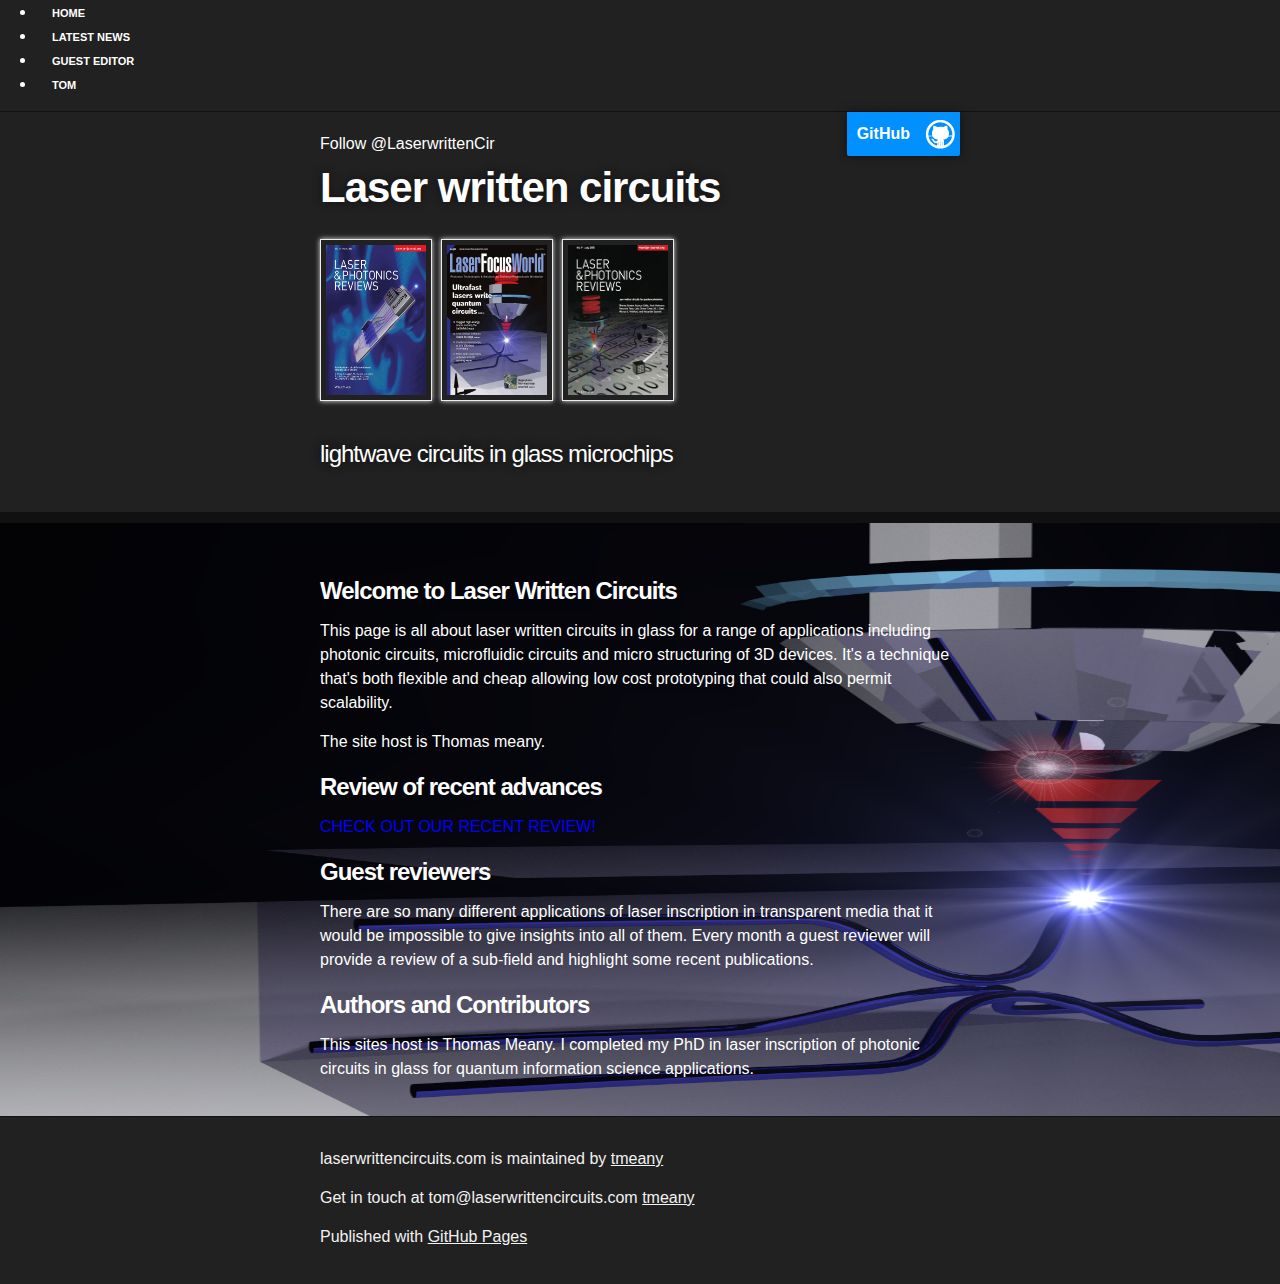
==== commit 1aef3a09: "removed the about sections" ====
--- a/index.html
+++ b/index.html
@@ -10,7 +10,7 @@
      <div class="container"> 
 <ul class="nav nav-pills">
     <li><a href="index.html">Home</a></li>
-     <li><a href="about.html">About</a></li>
+    <!--- <li><a href="about.html">About</a></li> -->
     <li><a href="latest_news.html">Latest News</a></li>
     <li><a href="guest_editor.html">Guest Editor</a></li>
     <li><a href="tom.html">Tom</a></li>
